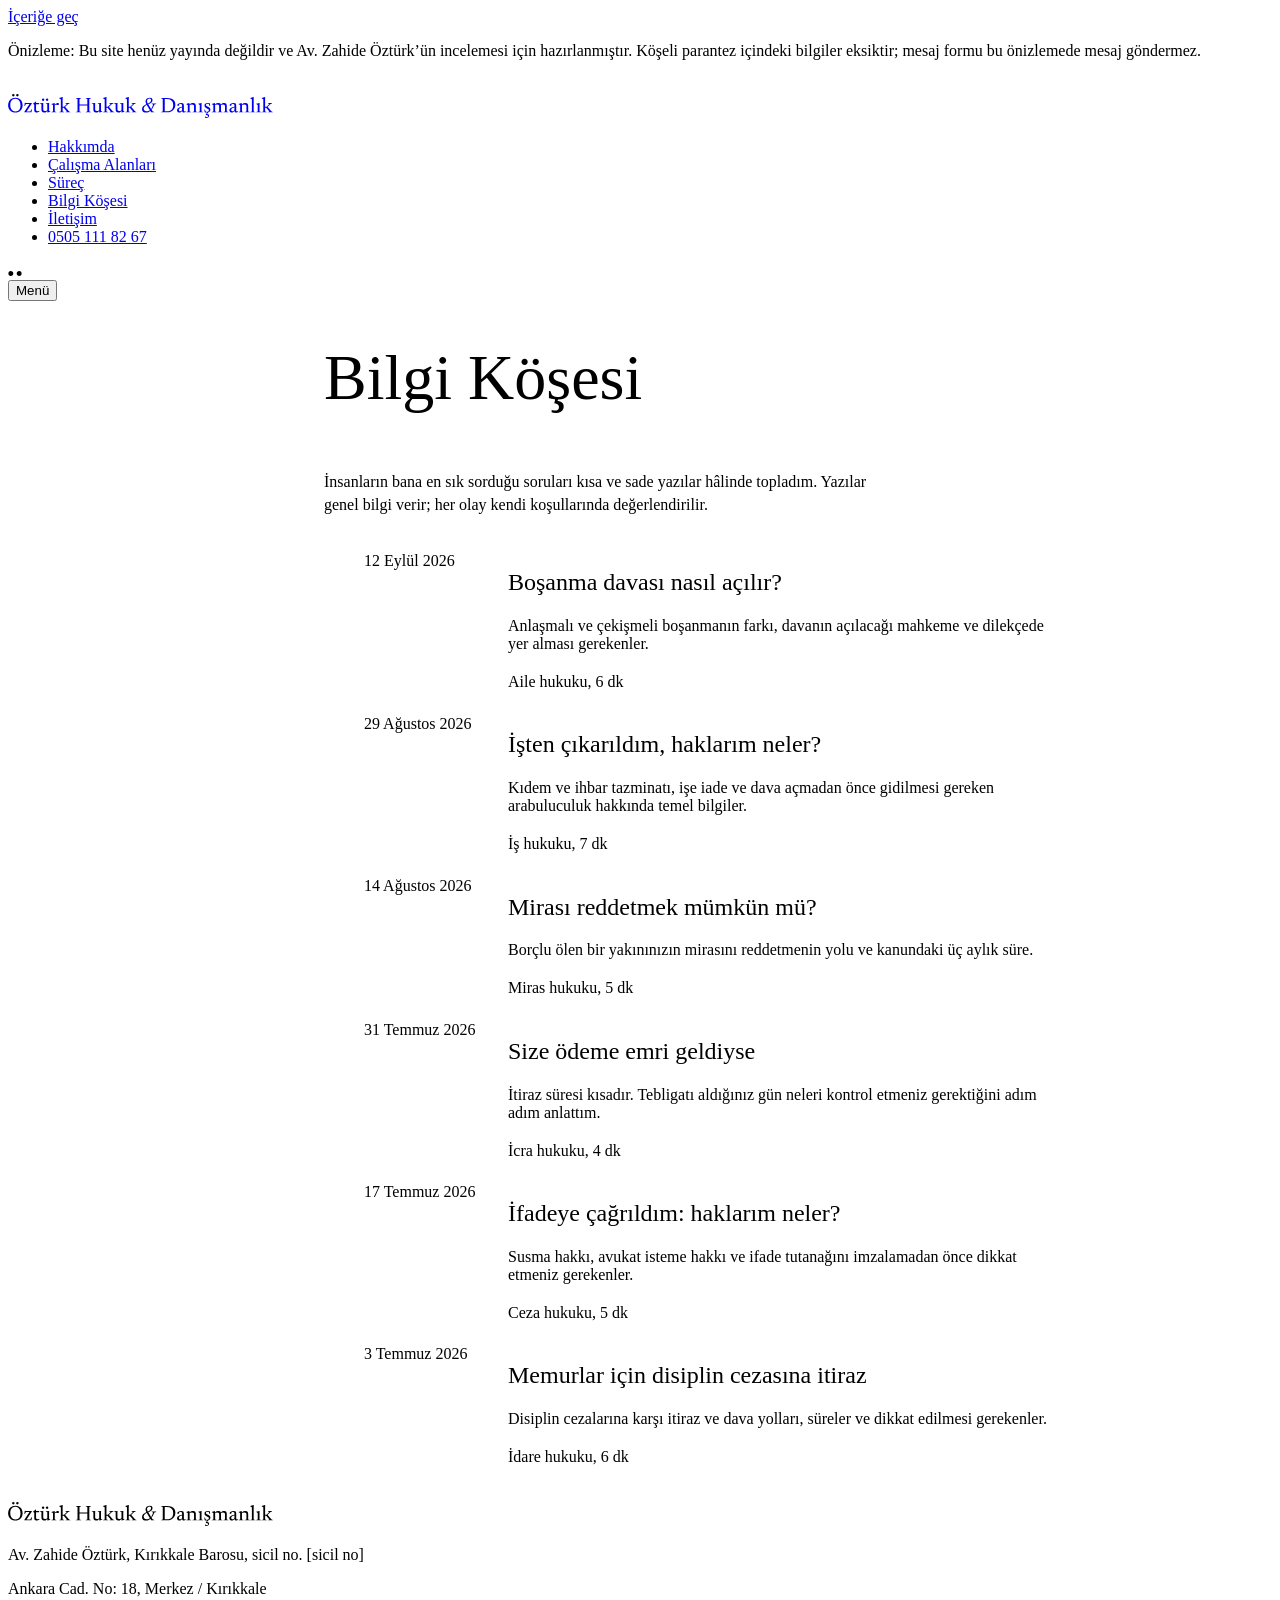
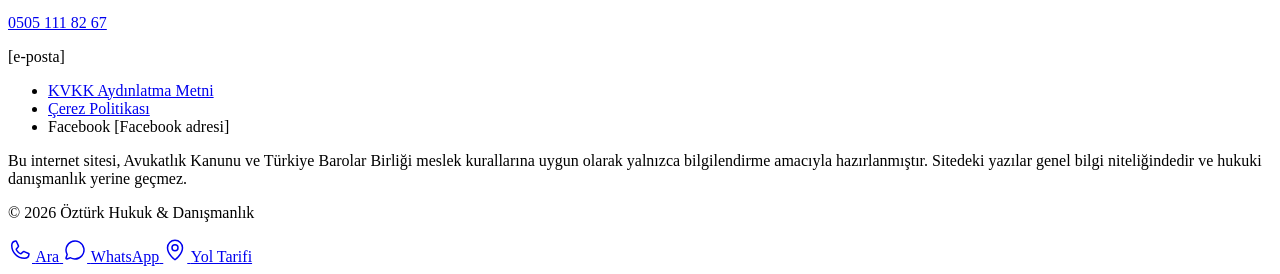
==== bilgi/index.html @ f4b9cb8f "Önizleme: Öztürk Hukuk & Danışmanlık sitesi (yalnızca derlenmiş dosyalar) Av. Zahide Öztürk'ün incel" ====
<!DOCTYPE html><html lang="tr" data-astro-cid-hkbrpulz> <head><meta charset="utf-8"><meta name="viewport" content="width=device-width, initial-scale=1, viewport-fit=cover"><meta name="color-scheme" content="light"><meta name="robots" content="noindex, nofollow"><title>Bilgi Köşesi | Öztürk Hukuk &amp; Danışmanlık, Kırıkkale</title><meta name="description" content="Öztürk Hukuk &amp; Danışmanlık’ın Bilgi Köşesi: Av. Zahide Öztürk’ün hukuki bilgilendirme yazıları."><link rel="preload" href="/ozturk-hukuk-onizleme/fonts/newsreader-latin-opsz-normal.woff2" as="font" type="font/woff2" crossorigin><link rel="preload" href="/ozturk-hukuk-onizleme/fonts/source-sans-3-latin-wght-normal.woff2" as="font" type="font/woff2" crossorigin><link rel="canonical" href="https://kemalgokten.github.io/ozturk-hukuk-onizleme/bilgi/"><link rel="icon" href="/ozturk-hukuk-onizleme/favicon.ico" sizes="32x32"><link rel="icon" href="/ozturk-hukuk-onizleme/favicon.svg" type="image/svg+xml"><link rel="apple-touch-icon" href="/ozturk-hukuk-onizleme/apple-touch-icon.png"><meta name="theme-color" content="#f7f5f0"><meta property="og:type" content="website"><meta property="og:locale" content="tr_TR"><meta property="og:site_name" content="Öztürk Hukuk &amp; Danışmanlık"><meta property="og:title" content="Bilgi Köşesi | Öztürk Hukuk &amp; Danışmanlık, Kırıkkale"><meta property="og:description" content="Öztürk Hukuk &amp; Danışmanlık’ın Bilgi Köşesi: Av. Zahide Öztürk’ün hukuki bilgilendirme yazıları."><meta property="og:url" content="https://kemalgokten.github.io/ozturk-hukuk-onizleme/bilgi/"><meta property="og:image" content="https://kemalgokten.github.io/ozturk-hukuk-onizleme/paylasim.png"><meta property="og:image:width" content="1200"><meta property="og:image:height" content="630"><meta property="og:image:alt" content="Av. Zahide Öztürk, Öztürk Hukuk &amp; Danışmanlık, Kırıkkale"><meta name="twitter:card" content="summary_large_image"><link rel="stylesheet" href="/ozturk-hukuk-onizleme/_astro/Base.C3gnxhbc.css"><style>.index[data-astro-cid-lxjewoq2]{list-style:none}li[data-astro-cid-lxjewoq2]{gap:var(--space-1);padding-block:var(--space-3);border-top:1px solid var(--rule);display:grid}time[data-astro-cid-lxjewoq2],.meta[data-astro-cid-lxjewoq2]{color:var(--muted);font-size:var(--step-small);line-height:1.6}.title[data-astro-cid-lxjewoq2]{font-size:clamp(1.375rem,1.3rem + .3vw,1.5rem);font-weight:450;line-height:1.2}.title[data-astro-cid-lxjewoq2] a[data-astro-cid-lxjewoq2]{color:var(--ink);text-decoration-color:#0000}.title[data-astro-cid-lxjewoq2] a[data-astro-cid-lxjewoq2]:hover{text-decoration-color:var(--sirma)}.excerpt[data-astro-cid-lxjewoq2],.meta[data-astro-cid-lxjewoq2]{margin-block-start:var(--space-1)}@media (width>=64rem){li[data-astro-cid-lxjewoq2]{gap:var(--gutter);grid-template-columns:9rem minmax(0,1fr)}li[data-astro-cid-lxjewoq2]:first-child{border-top:0}}
.page[data-astro-cid-s2p43mjt]{gap:var(--space-4);padding-block:var(--space-6) var(--section);display:grid}h1[data-astro-cid-s2p43mjt]{font-variation-settings:"opsz" 72;font-size:clamp(2.5rem,.9rem + 4vw,4rem);font-weight:350;line-height:1.05}.intro[data-astro-cid-s2p43mjt]{max-width:34em;font-family:var(--font-serif);font-size:var(--step-lead);line-height:1.45}.list[data-astro-cid-s2p43mjt]{max-width:48rem}@media (width>=64rem){.page[data-astro-cid-s2p43mjt]{column-gap:var(--gutter);grid-template-columns:repeat(12,minmax(0,1fr))}.page[data-astro-cid-s2p43mjt]>[data-astro-cid-s2p43mjt]{grid-column:4/11}}
</style></head> <body data-astro-cid-hkbrpulz> <a class="skip" href="#icerik" data-astro-cid-hkbrpulz>
İçeriğe geç
</a> <p class="preview-notice" data-preview-notice data-astro-cid-hkbrpulz>
Önizleme: Bu site henüz yayında değildir ve Av. Zahide Öztürk’ün incelemesi için
        hazırlanmıştır. Köşeli parantez içindeki bilgiler eksiktir; mesaj formu bu önizlemede mesaj
        göndermez.
</p> <svg class="symbols" width="0" height="0" aria-hidden="true" focusable="false" data-astro-cid-rmfds4bv> <symbol id="wordmark" viewBox="0 0 24711 2240" data-astro-cid-rmfds4bv> <path d="M677 348Q825 348 949 399Q1072 449 1163 541Q1253 633 1303 760Q1352 886 1352 1039Q1352 1193 1303 1320Q1253 1447 1162 1541Q1070 1634 947 1685Q824 1735 675 1735Q528 1735 404 1685Q280 1634 190 1542Q99 1450 50 1323Q0 1196 0 1043Q0 890 50 763Q99 636 191 543Q282 449 406 399Q530 348 677 348ZM685 1639Q828 1639 934 1571Q1039 1503 1096 1377Q1153 1251 1153 1076Q1153 873 1091 733Q1029 592 919 518Q809 443 667 443Q524 443 419 512Q314 580 257 706Q199 832 199 1007Q199 1209 262 1350Q324 1491 434 1565Q544 1639 685 1639ZM1506 1714L1506 1688L2022 890L2083 930L1591 935L1695 877L1557 1126L1512 1126L1555 827L1586 827L1659 850L2215 850L2215 876L1694 1677L1646 1635L2096 1629L2036 1682L2192 1434L2240 1434L2173 1714ZM2607 1469Q2607 1534 2648 1568Q2688 1601 2763 1601Q2799 1601 2841 1593Q2883 1585 2932 1571L2932 1619Q2870 1663 2824 1688Q2777 1712 2740 1722Q2702 1731 2667 1731Q2598 1731 2547 1707Q2496 1682 2467 1631Q2438 1580 2438 1505L2438 992L2325 913L2325 891Q2348 876 2371 859Q2394 841 2419 823Q2444 805 2469 786Q2494 767 2521 748Q2547 729 2572 710L2607 710L2607 880ZM2540 949L2540 850L2902 850L2885 949ZM3278 1428Q3278 1486 3295 1521Q3311 1556 3351 1571Q3390 1586 3458 1586Q3524 1586 3585 1563Q3646 1539 3674 1501L3710 1539Q3657 1596 3612 1634Q3566 1671 3525 1693Q3484 1715 3441 1725Q3398 1735 3349 1735Q3227 1735 3169 1658Q3110 1581 3110 1426L3110 952L2968 893L2968 853L3288 835L3278 949ZM3670 1731L3655 1545L3655 951L3516 893L3516 853L3835 835L3824 950L3824 1572Q3833 1582 3848 1592Q3863 1602 3882 1611Q3900 1620 3919 1627Q3937 1633 3953 1635L3953 1667L3691 1731ZM3266 644Q3215 644 3184 611Q3152 578 3152 532Q3152 486 3184 453Q3215 420 3266 420Q3316 420 3347 453Q3378 486 3378 532Q3378 578 3347 611Q3316 644 3266 644ZM3636 644Q3586 644 3555 611Q3524 578 3524 532Q3524 486 3555 453Q3586 420 3636 420Q3687 420 3719 453Q3750 486 3750 532Q3750 578 3719 611Q3687 644 3636 644ZM4646 836Q4698 836 4722 862Q4746 888 4746 930Q4746 978 4714 1008Q4682 1037 4631 1037Q4606 1037 4583 1028Q4561 1019 4536 1011Q4512 1003 4482 1003Q4459 1003 4432 1010Q4405 1017 4379 1029Q4353 1041 4333 1058L4311 1019Q4371 971 4420 937Q4470 903 4510 881Q4551 858 4585 847Q4619 836 4646 836ZM4355 1015L4355 1629L4509 1677L4509 1714L4040 1714L4040 1677L4187 1630L4187 1034Q4173 1019 4153 1008Q4133 996 4105 984Q4078 971 4043 959L4043 932L4322 829L4344 829ZM5279 1239L5311 1181L5692 1631L5813 1677L5813 1714L5376 1714L5376 1677L5488 1635L5183 1279L5050 1279L5050 1197L5219 1197L5487 931L5358 893L5358 850L5732 850L5732 893L5602 932ZM5088 1630L5235 1677L5235 1714L4773 1714L4773 1677L4920 1630L4920 500Q4907 483 4886 467Q4864 451 4834 435Q4804 418 4765 402L4765 379L5078 290L5099 290L5088 459ZM6662 1622L6819 1675L6819 1714L6319 1714L6319 1675L6476 1622L6476 461L6319 408L6319 369L6819 369L6819 408L6662 461ZM7579 1622L7736 1675L7736 1714L7235 1714L7235 1675L7392 1622L7392 461L7235 408L7235 369L7736 369L7736 408L7579 461ZM6551 1076L6551 980L7505 980L7505 1076ZM8123 1428Q8123 1486 8140 1521Q8156 1556 8196 1571Q8235 1586 8303 1586Q8369 1586 8430 1563Q8491 1539 8519 1501L8555 1539Q8502 1596 8457 1634Q8411 1671 8370 1693Q8329 1715 8286 1725Q8243 1735 8194 1735Q8072 1735 8014 1658Q7955 1581 7955 1426L7955 952L7813 893L7813 853L8133 835L8123 949ZM8515 1731L8500 1545L8500 951L8361 893L8361 853L8680 835L8669 950L8669 1572Q8678 1582 8693 1592Q8708 1602 8727 1611Q8745 1620 8764 1627Q8782 1633 8798 1635L8798 1667L8536 1731ZM9370 1239L9402 1181L9783 1631L9904 1677L9904 1714L9467 1714L9467 1677L9579 1635L9274 1279L9141 1279L9141 1197L9310 1197L9578 931L9449 893L9449 850L9823 850L9823 893L9693 932ZM9179 1630L9326 1677L9326 1714L8864 1714L8864 1677L9011 1630L9011 500Q8998 483 8976 467Q8955 451 8925 435Q8895 418 8856 402L8856 379L9169 290L9190 290L9179 459ZM10204 1428Q10204 1486 10220 1521Q10237 1556 10276 1571Q10316 1586 10384 1586Q10450 1586 10511 1563Q10572 1539 10600 1501L10636 1539Q10583 1596 10537 1634Q10492 1671 10451 1693Q10410 1715 10367 1725Q10324 1735 10275 1735Q10153 1735 10094 1658Q10036 1581 10036 1426L10036 952L9894 893L9894 853L10214 835L10204 949ZM10596 1731L10581 1545L10581 951L10442 893L10442 853L10761 835L10750 950L10750 1572Q10759 1582 10774 1592Q10789 1602 10807 1611Q10826 1620 10844 1627Q10863 1633 10879 1635L10879 1667L10617 1731ZM11450 1239L11482 1181L11863 1631L11984 1677L11984 1714L11547 1714L11547 1677L11659 1635L11354 1279L11221 1279L11221 1197L11390 1197L11658 931L11529 893L11529 850L11903 850L11903 893L11773 932ZM11259 1630L11406 1677L11406 1714L10944 1714L10944 1677L11091 1630L11091 500Q11078 483 11057 467Q11035 451 11005 435Q10975 418 10936 402L10936 379L11249 290L11270 290L11259 459ZM13356 1491L13306 1537Q13232 1610 13157 1653Q13082 1695 13009 1715Q12935 1734 12863 1734Q12743 1734 12662 1693Q12581 1651 12540 1577Q12499 1503 12499 1408Q12499 1338 12521 1274Q12542 1209 12594 1151Q12646 1092 12736 1041Q12825 989 12960 943L13040 909Q13148 860 13215 804Q13281 748 13311 686Q13341 624 13341 557Q13341 498 13306 461Q13270 424 13202 424Q13122 424 13071 457Q13020 489 12995 541Q12969 593 12969 653Q12969 707 12986 764Q13003 820 13035 876L13479 1619L13648 1677L13639 1714L13350 1714L12914 974Q12885 922 12865 873Q12845 823 12836 777Q12827 731 12827 688Q12827 589 12876 512Q12925 435 13012 392Q13099 348 13210 348Q13300 348 13360 377Q13420 405 13450 455Q13480 504 13480 568Q13480 649 13439 716Q13398 783 13307 845Q13216 906 13064 970L12986 998Q12853 1048 12782 1111Q12711 1173 12684 1243Q12657 1312 12657 1383Q12657 1485 12726 1550Q12794 1614 12925 1614Q13008 1614 13096 1587Q13183 1559 13266 1479L13314 1435Q13355 1388 13394 1323Q13433 1258 13469 1174Q13505 1089 13536 982L13397 935L13409 898L13825 898L13814 935L13653 982Q13586 1152 13511 1278Q13436 1403 13356 1491ZM15410 1024Q15410 740 15242 603Q15073 465 14777 465L14510 465L14506 369L14826 369Q15088 369 15262 439Q15436 508 15523 649Q15609 790 15609 1002Q15609 1228 15507 1387Q15405 1546 15228 1630Q15051 1714 14829 1714L14506 1714L14510 1618L14799 1618Q14983 1618 15120 1557Q15257 1496 15334 1365Q15410 1234 15410 1024ZM14275 1714L14275 1675L14432 1622L14432 461L14275 408L14275 369L14618 369L14618 1714ZM16292 1164L16306 1236Q16192 1263 16121 1290Q16049 1317 16009 1346Q15968 1374 15953 1406Q15937 1438 15937 1477Q15937 1545 15976 1581Q16015 1616 16072 1616Q16117 1616 16154 1593Q16191 1570 16214 1533Q16236 1495 16236 1451L16236 1082Q16236 1010 16199 968Q16162 926 16079 926Q16048 926 16010 935Q15971 944 15936 961L15984 912Q15981 946 15975 976Q15969 1005 15962 1028Q15954 1050 15943 1062Q15927 1079 15902 1088Q15877 1096 15851 1096Q15818 1096 15799 1082Q15780 1067 15780 1043Q15780 1010 15812 974Q15844 937 15898 906Q15951 875 16017 856Q16082 837 16149 837Q16241 837 16298 866Q16355 894 16380 948Q16404 1001 16404 1077L16404 1537Q16404 1567 16413 1587Q16422 1607 16439 1617Q16456 1627 16481 1627Q16504 1627 16531 1619Q16557 1610 16582 1594L16582 1641Q16538 1689 16490 1711Q16441 1733 16398 1733Q16347 1733 16312 1711Q16276 1689 16258 1647Q16239 1604 16239 1548L16246 1539Q16232 1598 16196 1642Q16159 1685 16110 1710Q16060 1735 16002 1735Q15900 1735 15834 1679Q15767 1622 15767 1514Q15767 1457 15790 1411Q15812 1365 15870 1324Q15927 1283 16030 1245Q16132 1206 16292 1164ZM16939 1015L16939 1631L17087 1677L17087 1714L16624 1714L16624 1677L16771 1630L16771 1034Q16754 1015 16722 998Q16691 981 16626 959L16626 932L16886 829L16908 829ZM17206 1677L17353 1631L17353 1148Q17353 1094 17331 1057Q17309 1019 17266 999Q17223 978 17159 978Q17083 978 17018 1005Q16954 1032 16926 1070L16888 1037Q16944 978 16993 938Q17042 898 17087 874Q17133 850 17180 840Q17227 829 17278 829Q17402 829 17461 908Q17521 986 17521 1154L17521 1630L17670 1677L17670 1714L17206 1714ZM18060 829L18053 1000L18053 1630L18203 1677L18203 1714L17738 1714L17738 1677L17885 1630L17885 1022Q17873 1009 17850 995Q17827 980 17799 965Q17771 950 17740 941L17740 910L18039 829ZM18624 829Q18684 829 18732 841Q18780 852 18839 881L18854 1119L18808 1119L18705 875L18776 960Q18738 930 18703 915Q18668 900 18626 900Q18551 900 18508 933Q18465 965 18465 1024Q18465 1069 18490 1100Q18515 1130 18559 1153Q18604 1176 18661 1201Q18705 1219 18744 1242Q18783 1264 18813 1296Q18843 1327 18861 1370Q18879 1412 18879 1470Q18879 1555 18836 1615Q18793 1674 18720 1705Q18648 1735 18556 1735Q18495 1735 18445 1726Q18396 1716 18348 1696L18306 1450L18354 1450L18492 1704L18371 1626Q18408 1644 18434 1653Q18461 1662 18483 1665Q18506 1668 18530 1668Q18622 1668 18678 1631Q18734 1593 18734 1518Q18734 1479 18716 1452Q18698 1424 18666 1404Q18635 1383 18596 1366Q18557 1348 18516 1330Q18461 1304 18419 1271Q18377 1237 18353 1190Q18330 1142 18330 1073Q18330 995 18369 941Q18408 887 18474 858Q18541 829 18624 829ZM18505 2240Q18432 2240 18399 2214Q18367 2188 18367 2156Q18367 2133 18382 2119Q18397 2104 18421 2104Q18449 2104 18466 2121Q18484 2137 18504 2153Q18524 2169 18558 2169Q18604 2169 18632 2143Q18661 2117 18661 2074Q18661 2039 18640 2015Q18619 1990 18568 1973Q18518 1955 18430 1943L18430 1927L18630 1666L18708 1666L18514 1932L18515 1835Q18609 1852 18662 1880Q18716 1907 18738 1943Q18760 1978 18760 2021Q18760 2084 18724 2134Q18688 2184 18630 2212Q18572 2240 18505 2240ZM19323 1015L19323 1631L19460 1677L19460 1714L19008 1714L19008 1677L19155 1630L19155 1034Q19138 1015 19106 998Q19075 981 19010 959L19010 932L19270 829L19292 829ZM19866 1079L19866 1631L20002 1677L20002 1714L19560 1714L19560 1677L19697 1631L19697 1133Q19697 1081 19675 1046Q19654 1011 19614 994Q19574 977 19520 977Q19454 977 19393 1001Q19333 1025 19307 1063L19271 1025Q19324 969 19369 932Q19415 894 19457 872Q19500 849 19544 839Q19589 829 19637 829Q19720 829 19770 864Q19820 899 19843 956Q19866 1013 19866 1079ZM20408 1129L20408 1630L20558 1677L20558 1714L20103 1714L20103 1677L20240 1631L20240 1133Q20240 1080 20218 1046Q20197 1011 20156 994Q20116 977 20063 977Q19997 977 19936 1001Q19875 1025 19850 1063L19814 1025Q19866 969 19912 932Q19958 894 20000 872Q20043 849 20087 839Q20131 829 20179 829Q20301 829 20354 907Q20408 984 20408 1129ZM21179 1164L21193 1236Q21079 1263 21007 1290Q20936 1317 20895 1346Q20855 1374 20839 1406Q20824 1438 20824 1477Q20824 1545 20863 1581Q20902 1616 20959 1616Q21004 1616 21041 1593Q21078 1570 21100 1533Q21123 1495 21123 1451L21123 1082Q21123 1010 21086 968Q21049 926 20966 926Q20935 926 20896 935Q20858 944 20823 961L20871 912Q20868 946 20862 976Q20856 1005 20848 1028Q20841 1050 20830 1062Q20814 1079 20789 1088Q20764 1096 20738 1096Q20705 1096 20686 1082Q20667 1067 20667 1043Q20667 1010 20699 974Q20731 937 20784 906Q20838 875 20903 856Q20969 837 21036 837Q21128 837 21185 866Q21242 894 21266 948Q21291 1001 21291 1077L21291 1537Q21291 1567 21300 1587Q21309 1607 21326 1617Q21343 1627 21368 1627Q21391 1627 21417 1619Q21444 1610 21469 1594L21469 1641Q21425 1689 21376 1711Q21328 1733 21285 1733Q21234 1733 21198 1711Q21163 1689 21144 1647Q21126 1604 21126 1548L21133 1539Q21119 1598 21082 1642Q21046 1685 20996 1710Q20947 1735 20889 1735Q20787 1735 20720 1679Q20654 1622 20654 1514Q20654 1457 20676 1411Q20699 1365 20756 1324Q20814 1283 20916 1245Q21019 1206 21179 1164ZM21825 1015L21825 1631L21973 1677L21973 1714L21510 1714L21510 1677L21657 1630L21657 1034Q21640 1015 21609 998Q21577 981 21512 959L21512 932L21772 829L21794 829ZM22092 1677L22239 1631L22239 1148Q22239 1094 22217 1057Q22195 1019 22152 999Q22109 978 22045 978Q21969 978 21905 1005Q21840 1032 21812 1070L21774 1037Q21830 978 21879 938Q21928 898 21974 874Q22019 850 22066 840Q22113 829 22164 829Q22288 829 22348 908Q22407 986 22407 1154L22407 1630L22556 1677L22556 1714L22092 1714ZM22919 1630L23068 1677L23068 1714L22603 1714L22603 1677L22751 1630L22751 500Q22737 483 22716 467Q22695 451 22665 435Q22635 418 22596 402L22596 379L22908 290L22929 290L22919 459ZM23471 829L23464 1000L23464 1630L23614 1677L23614 1714L23149 1714L23149 1677L23296 1630L23296 1022Q23284 1009 23261 995Q23238 980 23210 965Q23182 950 23151 941L23151 910L23450 829ZM24177 1239L24209 1181L24590 1631L24711 1677L24711 1714L24274 1714L24274 1677L24386 1635L24081 1279L23948 1279L23948 1197L24117 1197L24385 931L24256 893L24256 850L24630 850L24630 893L24500 932ZM23986 1630L24133 1677L24133 1714L23671 1714L23671 1677L23818 1630L23818 500Q23805 483 23783 467Q23762 451 23732 435Q23702 418 23663 402L23663 379L23976 290L23997 290L23986 459Z" fill="currentColor" data-astro-cid-rmfds4bv></path> <path d="M488 223Q437 223 406 191Q374 158 374 112Q374 66 406 33Q437 0 488 0Q538 0 569 33Q600 66 600 112Q600 158 569 191Q538 223 488 223ZM864 223Q814 223 783 191Q752 158 752 112Q752 66 783 33Q814 0 864 0Q915 0 947 33Q978 66 978 112Q978 158 947 191Q915 223 864 223Z" style="fill: var(--wordmark-dots, var(--sirma))" data-astro-cid-rmfds4bv></path> </symbol> <symbol id="wordmark-dots" viewBox="374 0 604 223" data-astro-cid-rmfds4bv> <path d="M488 223Q437 223 406 191Q374 158 374 112Q374 66 406 33Q437 0 488 0Q538 0 569 33Q600 66 600 112Q600 158 569 191Q538 223 488 223ZM864 223Q814 223 783 191Q752 158 752 112Q752 66 783 33Q814 0 864 0Q915 0 947 33Q978 66 978 112Q978 158 947 191Q915 223 864 223Z" fill="currentColor" data-astro-cid-rmfds4bv></path> </symbol> </svg> <header class="site-header" data-site-header data-stuck data-astro-cid-fzpbxy5g> <div class="wrap bar" data-astro-cid-fzpbxy5g> <a class="home" href="/ozturk-hukuk-onizleme/" data-astro-cid-fzpbxy5g> <svg class="wordmark" viewBox="0 0 24711 2240" width="265" height="24" role="img" aria-label="Öztürk Hukuk &amp; Danışmanlık" style="--wordmark-ratio: 11.0317; --wordmark-height: 1.12em" data-astro-cid-qisgtjgl> <use href="#wordmark" data-astro-cid-qisgtjgl></use> </svg> </a> <nav class="sections" aria-label="Ana menü" data-section-nav data-astro-cid-fzpbxy5g> <ul data-astro-cid-fzpbxy5g> <li data-astro-cid-fzpbxy5g> <a href="/ozturk-hukuk-onizleme/#hakkimda" data-section="hakkimda" data-astro-cid-fzpbxy5g> Hakkımda </a> </li><li data-astro-cid-fzpbxy5g> <a href="/ozturk-hukuk-onizleme/#calisma-alanlari" data-section="calisma-alanlari" data-astro-cid-fzpbxy5g> Çalışma Alanları </a> </li><li data-astro-cid-fzpbxy5g> <a href="/ozturk-hukuk-onizleme/#surec" data-section="surec" data-astro-cid-fzpbxy5g> Süreç </a> </li><li data-astro-cid-fzpbxy5g> <a href="/ozturk-hukuk-onizleme/#bilgi-kosesi" data-section="bilgi-kosesi" data-astro-cid-fzpbxy5g> Bilgi Köşesi </a> </li><li data-astro-cid-fzpbxy5g> <a href="/ozturk-hukuk-onizleme/#iletisim" data-section="iletisim" data-astro-cid-fzpbxy5g> İletişim </a> </li> <li data-astro-cid-fzpbxy5g> <a class="phone tabular" href="tel:+905051118267" data-astro-cid-fzpbxy5g> 0505 111 82 67 </a> </li> </ul> <svg class="nav-dots" viewBox="0 0 604 223" width="14" height="5" aria-hidden="true" focusable="false" data-astro-cid-fzpbxy5g> <use href="#wordmark-dots" data-astro-cid-fzpbxy5g></use> </svg> </nav> <button class="menu-button" type="button" aria-haspopup="dialog" aria-controls="menu" aria-expanded="false" data-menu-open data-astro-cid-fzpbxy5g>
Menü
</button> </div> </header> <dialog id="menu" class="menu" aria-label="Menü" data-menu data-astro-cid-xlat7obg> <div class="inner" data-astro-cid-xlat7obg> <div class="top" data-astro-cid-xlat7obg> <a class="home" href="/ozturk-hukuk-onizleme/" data-astro-cid-xlat7obg> <svg class="wordmark" viewBox="0 0 24711 2240" width="265" height="24" role="img" aria-label="Öztürk Hukuk &amp; Danışmanlık" style="--wordmark-ratio: 11.0317; --wordmark-height: 1.12em" data-astro-cid-qisgtjgl> <use href="#wordmark" data-astro-cid-qisgtjgl></use> </svg> </a> <button type="button" class="close" data-menu-close data-astro-cid-xlat7obg>
Kapat
</button> </div> <nav aria-label="Bölümler" data-astro-cid-xlat7obg> <ul data-astro-cid-xlat7obg> <li data-astro-cid-xlat7obg> <a href="/ozturk-hukuk-onizleme/#hakkimda" data-menu-link="hakkimda" data-astro-cid-xlat7obg> Hakkımda </a> </li><li data-astro-cid-xlat7obg> <a href="/ozturk-hukuk-onizleme/#calisma-alanlari" data-menu-link="calisma-alanlari" data-astro-cid-xlat7obg> Çalışma Alanları </a> </li><li data-astro-cid-xlat7obg> <a href="/ozturk-hukuk-onizleme/#surec" data-menu-link="surec" data-astro-cid-xlat7obg> Süreç </a> </li><li data-astro-cid-xlat7obg> <a href="/ozturk-hukuk-onizleme/#bilgi-kosesi" data-menu-link="bilgi-kosesi" data-astro-cid-xlat7obg> Bilgi Köşesi </a> </li><li data-astro-cid-xlat7obg> <a href="/ozturk-hukuk-onizleme/#iletisim" data-menu-link="iletisim" data-astro-cid-xlat7obg> İletişim </a> </li> </ul> </nav> <div class="foot" data-astro-cid-xlat7obg> <p data-astro-cid-xlat7obg> Ankara Cad. No: 18, Merkez / Kırıkkale </p> <p data-astro-cid-xlat7obg> <a class="tabular" href="tel:+905051118267" data-astro-cid-xlat7obg> 0505 111 82 67 </a> </p> </div> </div> </dialog><script type="module">var e=document.querySelector(`[data-menu]`),t=document.querySelector(`[data-menu-open]`),n=null;t.addEventListener(`click`,()=>{e.showModal(),t.setAttribute(`aria-expanded`,`true`)}),e.querySelector(`[data-menu-close]`).addEventListener(`click`,()=>e.close()),e.addEventListener(`close`,()=>{t.setAttribute(`aria-expanded`,`false`),n?(n.focus({preventScroll:!0}),n=null):t.focus()});for(let t of e.querySelectorAll(`a[href^="#"]`))t.addEventListener(`click`,r=>{let i=document.getElementById(t.dataset.menuLink),a=i?.querySelector(`h2`);i&&a&&(r.preventDefault(),a.tabIndex=-1,n=a,e.close(),history.pushState(null,``,t.hash),i.scrollIntoView({block:`start`}))});e.addEventListener(`keydown`,t=>{if(t.key!==`Tab`)return;let n=[...e.querySelectorAll(`a[href], button`)],r=n[0],i=n.at(-1);t.shiftKey&&document.activeElement===r?(t.preventDefault(),i.focus()):!t.shiftKey&&document.activeElement===i&&(t.preventDefault(),r.focus())});</script><script type="module">var e=document.querySelector(`[data-site-header]`),t=e.querySelector(`[data-section-nav]`),n=t.querySelector(`.nav-dots`),r=document.querySelector(`[data-letterhead]`);r&&new IntersectionObserver(([t])=>e.toggleAttribute(`data-stuck`,!t.isIntersecting),{rootMargin:`-64px 0px 0px 0px`}).observe(r);var i=new Map([...t.querySelectorAll(`a[data-section]`)].map(e=>[e.dataset.section,e])),a=new Set,o=()=>{let e=[...i.keys()].find(e=>a.has(e));for(let[t,n]of i)t===e?n.setAttribute(`aria-current`,`true`):n.removeAttribute(`aria-current`);if(n.toggleAttribute(`data-visible`,!!e),!e)return;let r=i.get(e).getBoundingClientRect(),o=t.getBoundingClientRect(),s=r.left-o.left+r.width/2-n.getBoundingClientRect().width/2;n.style.setProperty(`--x`,`${s}px`)},s=new IntersectionObserver(e=>{for(let t of e)t.isIntersecting?a.add(t.target.id):a.delete(t.target.id);o()},{rootMargin:`-45% 0px -50% 0px`});for(let e of i.keys()){let t=document.getElementById(e);t&&s.observe(t)}window.addEventListener(`resize`,o),document.fonts.ready.then(o);</script> <main id="icerik" tabindex="-1" data-astro-cid-hkbrpulz>  <div class="wrap page" data-astro-cid-s2p43mjt> <h1 data-astro-cid-s2p43mjt>Bilgi Köşesi</h1> <p class="intro" data-astro-cid-s2p43mjt>İnsanların bana en sık sorduğu soruları kısa ve sade yazılar hâlinde topladım. Yazılar genel bilgi verir; her olay kendi koşullarında değerlendirilir.</p> <div class="list" data-astro-cid-s2p43mjt> <ul class="index" data-astro-cid-lxjewoq2> <li data-astro-cid-lxjewoq2> <time datetime="2026-09-12" data-astro-cid-lxjewoq2>12 Eylül 2026</time> <div data-astro-cid-lxjewoq2> <h2 class="title" data-astro-cid-lxjewoq2="true"> <a href="/ozturk-hukuk-onizleme/bilgi/bosanma-davasi-nasil-acilir/" data-astro-cid-lxjewoq2>Boşanma davası nasıl açılır?</a> </h2> <p class="excerpt" data-astro-cid-lxjewoq2>Anlaşmalı ve çekişmeli boşanmanın farkı, davanın açılacağı mahkeme ve dilekçede yer alması gerekenler.</p> <p class="meta" data-astro-cid-lxjewoq2>Aile hukuku, 6 dk</p> </div> </li><li data-astro-cid-lxjewoq2> <time datetime="2026-08-29" data-astro-cid-lxjewoq2>29 Ağustos 2026</time> <div data-astro-cid-lxjewoq2> <h2 class="title" data-astro-cid-lxjewoq2="true"> <a href="/ozturk-hukuk-onizleme/bilgi/isten-cikarildim-haklarim-neler/" data-astro-cid-lxjewoq2>İşten çıkarıldım, haklarım neler?</a> </h2> <p class="excerpt" data-astro-cid-lxjewoq2>Kıdem ve ihbar tazminatı, işe iade ve dava açmadan önce gidilmesi gereken arabuluculuk hakkında temel bilgiler.</p> <p class="meta" data-astro-cid-lxjewoq2>İş hukuku, 7 dk</p> </div> </li><li data-astro-cid-lxjewoq2> <time datetime="2026-08-14" data-astro-cid-lxjewoq2>14 Ağustos 2026</time> <div data-astro-cid-lxjewoq2> <h2 class="title" data-astro-cid-lxjewoq2="true"> <a href="/ozturk-hukuk-onizleme/bilgi/mirasi-reddetmek-mumkun-mu/" data-astro-cid-lxjewoq2>Mirası reddetmek mümkün mü?</a> </h2> <p class="excerpt" data-astro-cid-lxjewoq2>Borçlu ölen bir yakınınızın mirasını reddetmenin yolu ve kanundaki üç aylık süre.</p> <p class="meta" data-astro-cid-lxjewoq2>Miras hukuku, 5 dk</p> </div> </li><li data-astro-cid-lxjewoq2> <time datetime="2026-07-31" data-astro-cid-lxjewoq2>31 Temmuz 2026</time> <div data-astro-cid-lxjewoq2> <h2 class="title" data-astro-cid-lxjewoq2="true"> <a href="/ozturk-hukuk-onizleme/bilgi/size-odeme-emri-geldiyse/" data-astro-cid-lxjewoq2>Size ödeme emri geldiyse</a> </h2> <p class="excerpt" data-astro-cid-lxjewoq2>İtiraz süresi kısadır. Tebligatı aldığınız gün neleri kontrol etmeniz gerektiğini adım adım anlattım.</p> <p class="meta" data-astro-cid-lxjewoq2>İcra hukuku, 4 dk</p> </div> </li><li data-astro-cid-lxjewoq2> <time datetime="2026-07-17" data-astro-cid-lxjewoq2>17 Temmuz 2026</time> <div data-astro-cid-lxjewoq2> <h2 class="title" data-astro-cid-lxjewoq2="true"> <a href="/ozturk-hukuk-onizleme/bilgi/ifadeye-cagrildim-haklarim-neler/" data-astro-cid-lxjewoq2>İfadeye çağrıldım: haklarım neler?</a> </h2> <p class="excerpt" data-astro-cid-lxjewoq2>Susma hakkı, avukat isteme hakkı ve ifade tutanağını imzalamadan önce dikkat etmeniz gerekenler.</p> <p class="meta" data-astro-cid-lxjewoq2>Ceza hukuku, 5 dk</p> </div> </li><li data-astro-cid-lxjewoq2> <time datetime="2026-07-03" data-astro-cid-lxjewoq2>3 Temmuz 2026</time> <div data-astro-cid-lxjewoq2> <h2 class="title" data-astro-cid-lxjewoq2="true"> <a href="/ozturk-hukuk-onizleme/bilgi/memurlar-icin-disiplin-cezasina-itiraz/" data-astro-cid-lxjewoq2>Memurlar için disiplin cezasına itiraz</a> </h2> <p class="excerpt" data-astro-cid-lxjewoq2>Disiplin cezalarına karşı itiraz ve dava yolları, süreler ve dikkat edilmesi gerekenler.</p> <p class="meta" data-astro-cid-lxjewoq2>İdare hukuku, 6 dk</p> </div> </li> </ul> </div> </div>  </main> <footer class="site-footer on-ink" data-astro-cid-nns7i3if> <div class="wrap" data-astro-cid-nns7i3if> <svg class="wordmark footer-wordmark" viewBox="0 0 24711 2240" width="265" height="24" role="img" aria-label="Öztürk Hukuk &amp; Danışmanlık" style="--wordmark-ratio: 11.0317; --wordmark-height: 1.12em" data-astro-cid-qisgtjgl> <use href="#wordmark" data-astro-cid-qisgtjgl></use> </svg> <div class="facts" data-astro-cid-nns7i3if> <p data-astro-cid-nns7i3if> Av. Zahide Öztürk, Kırıkkale Barosu, sicil no. <span class="pending">[sicil no]</span> </p> <p data-astro-cid-nns7i3if> Ankara Cad. No: 18, Merkez / Kırıkkale </p> <p data-astro-cid-nns7i3if> <a class="tabular" href="tel:+905051118267" data-astro-cid-nns7i3if> 0505 111 82 67 </a> </p> <p data-astro-cid-nns7i3if> <span class="pending">[e-posta]</span> </p> </div> <nav class="links-nav" aria-label="Yasal bilgiler" data-astro-cid-nns7i3if> <ul class="links" data-astro-cid-nns7i3if> <li data-astro-cid-nns7i3if> <a href="/ozturk-hukuk-onizleme/kvkk-aydinlatma-metni/" data-astro-cid-nns7i3if>KVKK Aydınlatma Metni</a> </li> <li data-astro-cid-nns7i3if> <a href="/ozturk-hukuk-onizleme/cerez-politikasi/" data-astro-cid-nns7i3if>Çerez Politikası</a> </li> <li data-astro-cid-nns7i3if> <span data-astro-cid-nns7i3if>
Facebook <span class="pending">[Facebook adresi]</span> </span> </li> </ul> </nav> <p class="note" data-astro-cid-nns7i3if>Bu internet sitesi, Avukatlık Kanunu ve Türkiye Barolar Birliği meslek kurallarına uygun olarak yalnızca bilgilendirme amacıyla hazırlanmıştır. Sitedeki yazılar genel bilgi niteliğindedir ve hukuki danışmanlık yerine geçmez.</p> <p class="copyright" data-astro-cid-nns7i3if>© 2026 Öztürk Hukuk &amp; Danışmanlık</p> </div> </footer> <nav class="sticky-bar on-ink" aria-label="Hızlı iletişim" data-sticky-bar data-astro-cid-lkmocea4> <a href="tel:+905051118267" aria-label="Ara: 0505 111 82 67" data-astro-cid-lkmocea4> <svg class="icon " width="24" height="24" aria-hidden="true" focusable="false" xmlns="http://www.w3.org/2000/svg" viewBox="0 0 256 256" fill="currentColor"><path d="M222.37,158.46l-47.11-21.11-.13-.06a16,16,0,0,0-15.17,1.4,8.12,8.12,0,0,0-.75.56L134.87,160c-15.42-7.49-31.34-23.29-38.83-38.51l20.78-24.71c.2-.25.39-.5.57-.77a16,16,0,0,0,1.32-15.06l0-.12L97.54,33.64a16,16,0,0,0-16.62-9.52A56.26,56.26,0,0,0,32,80c0,79.4,64.6,144,144,144a56.26,56.26,0,0,0,55.88-48.92A16,16,0,0,0,222.37,158.46ZM176,208A128.14,128.14,0,0,1,48,80,40.2,40.2,0,0,1,82.87,40a.61.61,0,0,0,0,.12l21,47L83.2,111.86a6.13,6.13,0,0,0-.57.77,16,16,0,0,0-1,15.7c9.06,18.53,27.73,37.06,46.46,46.11a16,16,0,0,0,15.75-1.14,8.44,8.44,0,0,0,.74-.56L168.89,152l47,21.05h0s.08,0,.11,0A40.21,40.21,0,0,1,176,208Z"/></svg> <span data-astro-cid-lkmocea4>Ara</span> </a> <a href="https://wa.me/905051118267?text=Merhaba%2C%20bilgi%20almak%20istiyorum." aria-label="WhatsApp’tan yaz" data-astro-cid-lkmocea4> <svg class="icon " width="24" height="24" aria-hidden="true" focusable="false" xmlns="http://www.w3.org/2000/svg" viewBox="0 0 256 256" fill="currentColor"><path d="M128,24A104,104,0,0,0,36.18,176.88L24.83,210.93a16,16,0,0,0,20.24,20.24l34.05-11.35A104,104,0,1,0,128,24Zm0,192a87.87,87.87,0,0,1-44.06-11.81,8,8,0,0,0-6.54-.67L40,216,52.47,178.6a8,8,0,0,0-.66-6.54A88,88,0,1,1,128,216Z"/></svg> <span data-astro-cid-lkmocea4>WhatsApp</span> </a> <a href="https://www.google.com/maps/dir/?api=1&amp;destination=Ankara+Cad.+No%3A18%2C+Merkez%2C+K%C4%B1r%C4%B1kkale" aria-label="Yol tarifi al" data-astro-cid-lkmocea4> <svg class="icon " width="24" height="24" aria-hidden="true" focusable="false" xmlns="http://www.w3.org/2000/svg" viewBox="0 0 256 256" fill="currentColor"><path d="M128,64a40,40,0,1,0,40,40A40,40,0,0,0,128,64Zm0,64a24,24,0,1,1,24-24A24,24,0,0,1,128,128Zm0-112a88.1,88.1,0,0,0-88,88c0,31.4,14.51,64.68,42,96.25a254.19,254.19,0,0,0,41.45,38.3,8,8,0,0,0,9.18,0A254.19,254.19,0,0,0,174,200.25c27.45-31.57,42-64.85,42-96.25A88.1,88.1,0,0,0,128,16Zm0,206c-16.53-13-72-60.75-72-118a72,72,0,0,1,144,0C200,161.23,144.53,209,128,222Z"/></svg> <span data-astro-cid-lkmocea4>Yol Tarifi</span> </a> </nav><script type="module">var e=document.querySelector(`[data-sticky-bar]`),t=new Set,n=()=>e.toggleAttribute(`data-hidden`,t.size>0),r=new IntersectionObserver(e=>{for(let n of e){let e=n.target.id||n.target.tagName;n.isIntersecting?t.add(e):t.delete(e)}n()});for(let e of[document.getElementById(`iletisim`),document.querySelector(`footer`)])e&&r.observe(e);var i=e=>e instanceof HTMLElement&&e.matches(`input, textarea, select`);document.addEventListener(`focusin`,e=>{i(e.target)&&(t.add(`typing`),n())}),document.addEventListener(`focusout`,e=>{i(e.target)&&(t.delete(`typing`),n())});</script> </body> </html>
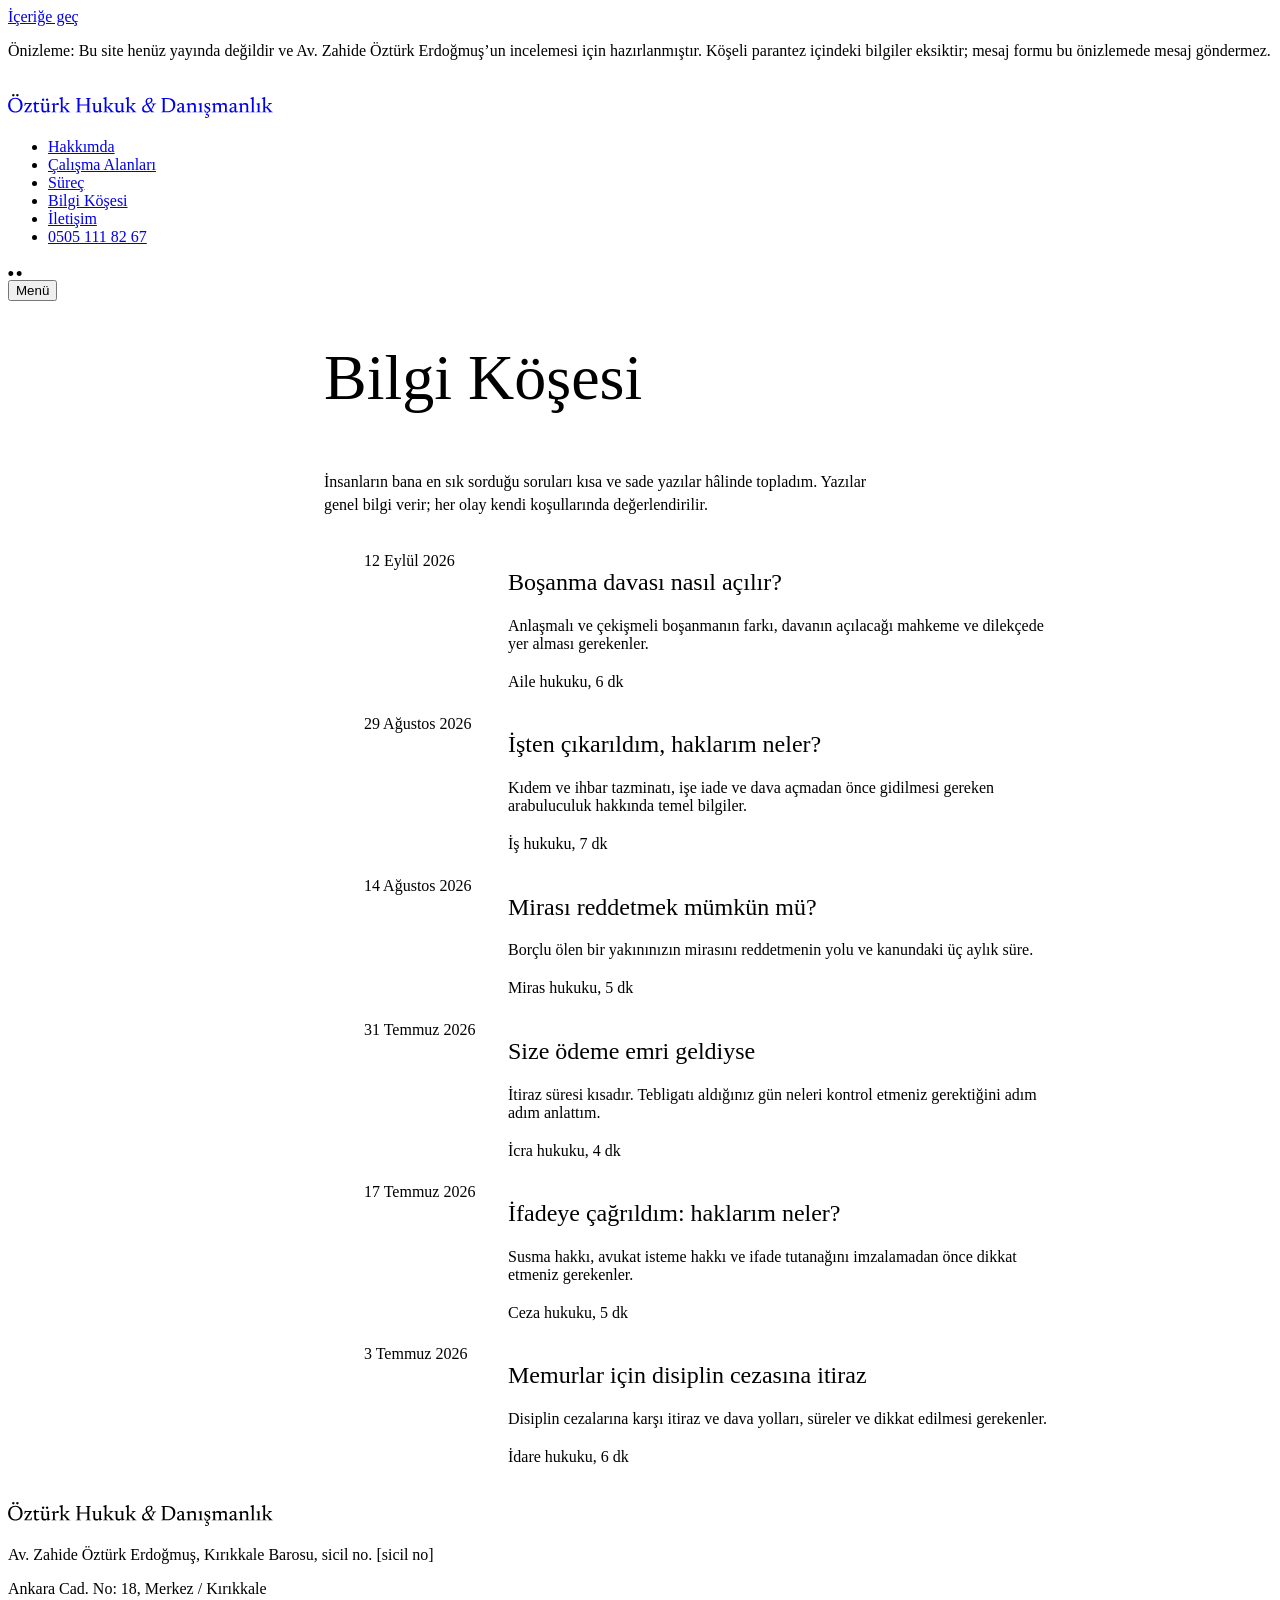
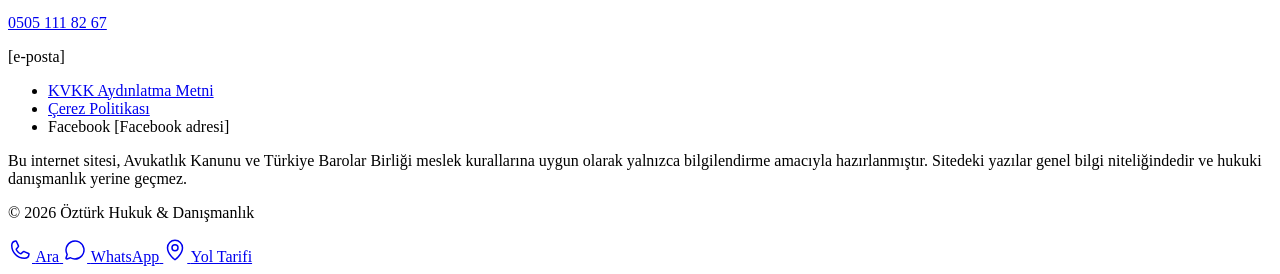
==== commit e1fbe7a9: "Önizleme: ad Av. Zahide Öztürk Erdoğmuş olarak güncellendi Soyadları (Öztürk Erdoğmuş) her yerde bir" ====
--- a/bilgi/index.html
+++ b/bilgi/index.html
@@ -1,14 +1,14 @@
-<!DOCTYPE html><html lang="tr" data-astro-cid-hkbrpulz> <head><meta charset="utf-8"><meta name="viewport" content="width=device-width, initial-scale=1, viewport-fit=cover"><meta name="color-scheme" content="light"><meta name="robots" content="noindex, nofollow"><title>Bilgi Köşesi | Öztürk Hukuk &amp; Danışmanlık, Kırıkkale</title><meta name="description" content="Öztürk Hukuk &amp; Danışmanlık’ın Bilgi Köşesi: Av. Zahide Öztürk’ün hukuki bilgilendirme yazıları."><link rel="preload" href="/ozturk-hukuk-onizleme/fonts/newsreader-latin-opsz-normal.woff2" as="font" type="font/woff2" crossorigin><link rel="preload" href="/ozturk-hukuk-onizleme/fonts/source-sans-3-latin-wght-normal.woff2" as="font" type="font/woff2" crossorigin><link rel="canonical" href="https://kemalgokten.github.io/ozturk-hukuk-onizleme/bilgi/"><link rel="icon" href="/ozturk-hukuk-onizleme/favicon.ico" sizes="32x32"><link rel="icon" href="/ozturk-hukuk-onizleme/favicon.svg" type="image/svg+xml"><link rel="apple-touch-icon" href="/ozturk-hukuk-onizleme/apple-touch-icon.png"><meta name="theme-color" content="#f7f5f0"><meta property="og:type" content="website"><meta property="og:locale" content="tr_TR"><meta property="og:site_name" content="Öztürk Hukuk &amp; Danışmanlık"><meta property="og:title" content="Bilgi Köşesi | Öztürk Hukuk &amp; Danışmanlık, Kırıkkale"><meta property="og:description" content="Öztürk Hukuk &amp; Danışmanlık’ın Bilgi Köşesi: Av. Zahide Öztürk’ün hukuki bilgilendirme yazıları."><meta property="og:url" content="https://kemalgokten.github.io/ozturk-hukuk-onizleme/bilgi/"><meta property="og:image" content="https://kemalgokten.github.io/ozturk-hukuk-onizleme/paylasim.png"><meta property="og:image:width" content="1200"><meta property="og:image:height" content="630"><meta property="og:image:alt" content="Av. Zahide Öztürk, Öztürk Hukuk &amp; Danışmanlık, Kırıkkale"><meta name="twitter:card" content="summary_large_image"><link rel="stylesheet" href="/ozturk-hukuk-onizleme/_astro/Base.C3gnxhbc.css"><style>.index[data-astro-cid-lxjewoq2]{list-style:none}li[data-astro-cid-lxjewoq2]{gap:var(--space-1);padding-block:var(--space-3);border-top:1px solid var(--rule);display:grid}time[data-astro-cid-lxjewoq2],.meta[data-astro-cid-lxjewoq2]{color:var(--muted);font-size:var(--step-small);line-height:1.6}.title[data-astro-cid-lxjewoq2]{font-size:clamp(1.375rem,1.3rem + .3vw,1.5rem);font-weight:450;line-height:1.2}.title[data-astro-cid-lxjewoq2] a[data-astro-cid-lxjewoq2]{color:var(--ink);text-decoration-color:#0000}.title[data-astro-cid-lxjewoq2] a[data-astro-cid-lxjewoq2]:hover{text-decoration-color:var(--sirma)}.excerpt[data-astro-cid-lxjewoq2],.meta[data-astro-cid-lxjewoq2]{margin-block-start:var(--space-1)}@media (width>=64rem){li[data-astro-cid-lxjewoq2]{gap:var(--gutter);grid-template-columns:9rem minmax(0,1fr)}li[data-astro-cid-lxjewoq2]:first-child{border-top:0}}
+<!DOCTYPE html><html lang="tr" data-astro-cid-hkbrpulz> <head><meta charset="utf-8"><meta name="viewport" content="width=device-width, initial-scale=1, viewport-fit=cover"><meta name="color-scheme" content="light"><meta name="robots" content="noindex, nofollow"><title>Bilgi Köşesi | Öztürk Hukuk &amp; Danışmanlık, Kırıkkale</title><meta name="description" content="Öztürk Hukuk &amp; Danışmanlık’ın Bilgi Köşesi: Av. Zahide Öztürk Erdoğmuş’un hukuki bilgilendirme yazıları."><link rel="preload" href="/ozturk-hukuk-onizleme/fonts/newsreader-latin-opsz-normal.woff2" as="font" type="font/woff2" crossorigin><link rel="preload" href="/ozturk-hukuk-onizleme/fonts/source-sans-3-latin-wght-normal.woff2" as="font" type="font/woff2" crossorigin><link rel="canonical" href="https://kemalgokten.github.io/ozturk-hukuk-onizleme/bilgi/"><link rel="icon" href="/ozturk-hukuk-onizleme/favicon.ico" sizes="32x32"><link rel="icon" href="/ozturk-hukuk-onizleme/favicon.svg" type="image/svg+xml"><link rel="apple-touch-icon" href="/ozturk-hukuk-onizleme/apple-touch-icon.png"><meta name="theme-color" content="#f7f5f0"><meta property="og:type" content="website"><meta property="og:locale" content="tr_TR"><meta property="og:site_name" content="Öztürk Hukuk &amp; Danışmanlık"><meta property="og:title" content="Bilgi Köşesi | Öztürk Hukuk &amp; Danışmanlık, Kırıkkale"><meta property="og:description" content="Öztürk Hukuk &amp; Danışmanlık’ın Bilgi Köşesi: Av. Zahide Öztürk Erdoğmuş’un hukuki bilgilendirme yazıları."><meta property="og:url" content="https://kemalgokten.github.io/ozturk-hukuk-onizleme/bilgi/"><meta property="og:image" content="https://kemalgokten.github.io/ozturk-hukuk-onizleme/paylasim.png"><meta property="og:image:width" content="1200"><meta property="og:image:height" content="630"><meta property="og:image:alt" content="Av. Zahide Öztürk Erdoğmuş, Öztürk Hukuk &amp; Danışmanlık, Kırıkkale"><meta name="twitter:card" content="summary_large_image"><link rel="stylesheet" href="/ozturk-hukuk-onizleme/_astro/Base.C3gnxhbc.css"><style>.index[data-astro-cid-lxjewoq2]{list-style:none}li[data-astro-cid-lxjewoq2]{gap:var(--space-1);padding-block:var(--space-3);border-top:1px solid var(--rule);display:grid}time[data-astro-cid-lxjewoq2],.meta[data-astro-cid-lxjewoq2]{color:var(--muted);font-size:var(--step-small);line-height:1.6}.title[data-astro-cid-lxjewoq2]{font-size:clamp(1.375rem,1.3rem + .3vw,1.5rem);font-weight:450;line-height:1.2}.title[data-astro-cid-lxjewoq2] a[data-astro-cid-lxjewoq2]{color:var(--ink);text-decoration-color:#0000}.title[data-astro-cid-lxjewoq2] a[data-astro-cid-lxjewoq2]:hover{text-decoration-color:var(--sirma)}.excerpt[data-astro-cid-lxjewoq2],.meta[data-astro-cid-lxjewoq2]{margin-block-start:var(--space-1)}@media (width>=64rem){li[data-astro-cid-lxjewoq2]{gap:var(--gutter);grid-template-columns:9rem minmax(0,1fr)}li[data-astro-cid-lxjewoq2]:first-child{border-top:0}}
 .page[data-astro-cid-s2p43mjt]{gap:var(--space-4);padding-block:var(--space-6) var(--section);display:grid}h1[data-astro-cid-s2p43mjt]{font-variation-settings:"opsz" 72;font-size:clamp(2.5rem,.9rem + 4vw,4rem);font-weight:350;line-height:1.05}.intro[data-astro-cid-s2p43mjt]{max-width:34em;font-family:var(--font-serif);font-size:var(--step-lead);line-height:1.45}.list[data-astro-cid-s2p43mjt]{max-width:48rem}@media (width>=64rem){.page[data-astro-cid-s2p43mjt]{column-gap:var(--gutter);grid-template-columns:repeat(12,minmax(0,1fr))}.page[data-astro-cid-s2p43mjt]>[data-astro-cid-s2p43mjt]{grid-column:4/11}}
 </style></head> <body data-astro-cid-hkbrpulz> <a class="skip" href="#icerik" data-astro-cid-hkbrpulz>
 İçeriğe geç
 </a> <p class="preview-notice" data-preview-notice data-astro-cid-hkbrpulz>
-Önizleme: Bu site henüz yayında değildir ve Av. Zahide Öztürk’ün incelemesi için
+Önizleme: Bu site henüz yayında değildir ve Av. Zahide Öztürk Erdoğmuş’un incelemesi için
         hazırlanmıştır. Köşeli parantez içindeki bilgiler eksiktir; mesaj formu bu önizlemede mesaj
         göndermez.
 </p> <svg class="symbols" width="0" height="0" aria-hidden="true" focusable="false" data-astro-cid-rmfds4bv> <symbol id="wordmark" viewBox="0 0 24711 2240" data-astro-cid-rmfds4bv> <path d="M677 348Q825 348 949 399Q1072 449 1163 541Q1253 633 1303 760Q1352 886 1352 1039Q1352 1193 1303 1320Q1253 1447 1162 1541Q1070 1634 947 1685Q824 1735 675 1735Q528 1735 404 1685Q280 1634 190 1542Q99 1450 50 1323Q0 1196 0 1043Q0 890 50 763Q99 636 191 543Q282 449 406 399Q530 348 677 348ZM685 1639Q828 1639 934 1571Q1039 1503 1096 1377Q1153 1251 1153 1076Q1153 873 1091 733Q1029 592 919 518Q809 443 667 443Q524 443 419 512Q314 580 257 706Q199 832 199 1007Q199 1209 262 1350Q324 1491 434 1565Q544 1639 685 1639ZM1506 1714L1506 1688L2022 890L2083 930L1591 935L1695 877L1557 1126L1512 1126L1555 827L1586 827L1659 850L2215 850L2215 876L1694 1677L1646 1635L2096 1629L2036 1682L2192 1434L2240 1434L2173 1714ZM2607 1469Q2607 1534 2648 1568Q2688 1601 2763 1601Q2799 1601 2841 1593Q2883 1585 2932 1571L2932 1619Q2870 1663 2824 1688Q2777 1712 2740 1722Q2702 1731 2667 1731Q2598 1731 2547 1707Q2496 1682 2467 1631Q2438 1580 2438 1505L2438 992L2325 913L2325 891Q2348 876 2371 859Q2394 841 2419 823Q2444 805 2469 786Q2494 767 2521 748Q2547 729 2572 710L2607 710L2607 880ZM2540 949L2540 850L2902 850L2885 949ZM3278 1428Q3278 1486 3295 1521Q3311 1556 3351 1571Q3390 1586 3458 1586Q3524 1586 3585 1563Q3646 1539 3674 1501L3710 1539Q3657 1596 3612 1634Q3566 1671 3525 1693Q3484 1715 3441 1725Q3398 1735 3349 1735Q3227 1735 3169 1658Q3110 1581 3110 1426L3110 952L2968 893L2968 853L3288 835L3278 949ZM3670 1731L3655 1545L3655 951L3516 893L3516 853L3835 835L3824 950L3824 1572Q3833 1582 3848 1592Q3863 1602 3882 1611Q3900 1620 3919 1627Q3937 1633 3953 1635L3953 1667L3691 1731ZM3266 644Q3215 644 3184 611Q3152 578 3152 532Q3152 486 3184 453Q3215 420 3266 420Q3316 420 3347 453Q3378 486 3378 532Q3378 578 3347 611Q3316 644 3266 644ZM3636 644Q3586 644 3555 611Q3524 578 3524 532Q3524 486 3555 453Q3586 420 3636 420Q3687 420 3719 453Q3750 486 3750 532Q3750 578 3719 611Q3687 644 3636 644ZM4646 836Q4698 836 4722 862Q4746 888 4746 930Q4746 978 4714 1008Q4682 1037 4631 1037Q4606 1037 4583 1028Q4561 1019 4536 1011Q4512 1003 4482 1003Q4459 1003 4432 1010Q4405 1017 4379 1029Q4353 1041 4333 1058L4311 1019Q4371 971 4420 937Q4470 903 4510 881Q4551 858 4585 847Q4619 836 4646 836ZM4355 1015L4355 1629L4509 1677L4509 1714L4040 1714L4040 1677L4187 1630L4187 1034Q4173 1019 4153 1008Q4133 996 4105 984Q4078 971 4043 959L4043 932L4322 829L4344 829ZM5279 1239L5311 1181L5692 1631L5813 1677L5813 1714L5376 1714L5376 1677L5488 1635L5183 1279L5050 1279L5050 1197L5219 1197L5487 931L5358 893L5358 850L5732 850L5732 893L5602 932ZM5088 1630L5235 1677L5235 1714L4773 1714L4773 1677L4920 1630L4920 500Q4907 483 4886 467Q4864 451 4834 435Q4804 418 4765 402L4765 379L5078 290L5099 290L5088 459ZM6662 1622L6819 1675L6819 1714L6319 1714L6319 1675L6476 1622L6476 461L6319 408L6319 369L6819 369L6819 408L6662 461ZM7579 1622L7736 1675L7736 1714L7235 1714L7235 1675L7392 1622L7392 461L7235 408L7235 369L7736 369L7736 408L7579 461ZM6551 1076L6551 980L7505 980L7505 1076ZM8123 1428Q8123 1486 8140 1521Q8156 1556 8196 1571Q8235 1586 8303 1586Q8369 1586 8430 1563Q8491 1539 8519 1501L8555 1539Q8502 1596 8457 1634Q8411 1671 8370 1693Q8329 1715 8286 1725Q8243 1735 8194 1735Q8072 1735 8014 1658Q7955 1581 7955 1426L7955 952L7813 893L7813 853L8133 835L8123 949ZM8515 1731L8500 1545L8500 951L8361 893L8361 853L8680 835L8669 950L8669 1572Q8678 1582 8693 1592Q8708 1602 8727 1611Q8745 1620 8764 1627Q8782 1633 8798 1635L8798 1667L8536 1731ZM9370 1239L9402 1181L9783 1631L9904 1677L9904 1714L9467 1714L9467 1677L9579 1635L9274 1279L9141 1279L9141 1197L9310 1197L9578 931L9449 893L9449 850L9823 850L9823 893L9693 932ZM9179 1630L9326 1677L9326 1714L8864 1714L8864 1677L9011 1630L9011 500Q8998 483 8976 467Q8955 451 8925 435Q8895 418 8856 402L8856 379L9169 290L9190 290L9179 459ZM10204 1428Q10204 1486 10220 1521Q10237 1556 10276 1571Q10316 1586 10384 1586Q10450 1586 10511 1563Q10572 1539 10600 1501L10636 1539Q10583 1596 10537 1634Q10492 1671 10451 1693Q10410 1715 10367 1725Q10324 1735 10275 1735Q10153 1735 10094 1658Q10036 1581 10036 1426L10036 952L9894 893L9894 853L10214 835L10204 949ZM10596 1731L10581 1545L10581 951L10442 893L10442 853L10761 835L10750 950L10750 1572Q10759 1582 10774 1592Q10789 1602 10807 1611Q10826 1620 10844 1627Q10863 1633 10879 1635L10879 1667L10617 1731ZM11450 1239L11482 1181L11863 1631L11984 1677L11984 1714L11547 1714L11547 1677L11659 1635L11354 1279L11221 1279L11221 1197L11390 1197L11658 931L11529 893L11529 850L11903 850L11903 893L11773 932ZM11259 1630L11406 1677L11406 1714L10944 1714L10944 1677L11091 1630L11091 500Q11078 483 11057 467Q11035 451 11005 435Q10975 418 10936 402L10936 379L11249 290L11270 290L11259 459ZM13356 1491L13306 1537Q13232 1610 13157 1653Q13082 1695 13009 1715Q12935 1734 12863 1734Q12743 1734 12662 1693Q12581 1651 12540 1577Q12499 1503 12499 1408Q12499 1338 12521 1274Q12542 1209 12594 1151Q12646 1092 12736 1041Q12825 989 12960 943L13040 909Q13148 860 13215 804Q13281 748 13311 686Q13341 624 13341 557Q13341 498 13306 461Q13270 424 13202 424Q13122 424 13071 457Q13020 489 12995 541Q12969 593 12969 653Q12969 707 12986 764Q13003 820 13035 876L13479 1619L13648 1677L13639 1714L13350 1714L12914 974Q12885 922 12865 873Q12845 823 12836 777Q12827 731 12827 688Q12827 589 12876 512Q12925 435 13012 392Q13099 348 13210 348Q13300 348 13360 377Q13420 405 13450 455Q13480 504 13480 568Q13480 649 13439 716Q13398 783 13307 845Q13216 906 13064 970L12986 998Q12853 1048 12782 1111Q12711 1173 12684 1243Q12657 1312 12657 1383Q12657 1485 12726 1550Q12794 1614 12925 1614Q13008 1614 13096 1587Q13183 1559 13266 1479L13314 1435Q13355 1388 13394 1323Q13433 1258 13469 1174Q13505 1089 13536 982L13397 935L13409 898L13825 898L13814 935L13653 982Q13586 1152 13511 1278Q13436 1403 13356 1491ZM15410 1024Q15410 740 15242 603Q15073 465 14777 465L14510 465L14506 369L14826 369Q15088 369 15262 439Q15436 508 15523 649Q15609 790 15609 1002Q15609 1228 15507 1387Q15405 1546 15228 1630Q15051 1714 14829 1714L14506 1714L14510 1618L14799 1618Q14983 1618 15120 1557Q15257 1496 15334 1365Q15410 1234 15410 1024ZM14275 1714L14275 1675L14432 1622L14432 461L14275 408L14275 369L14618 369L14618 1714ZM16292 1164L16306 1236Q16192 1263 16121 1290Q16049 1317 16009 1346Q15968 1374 15953 1406Q15937 1438 15937 1477Q15937 1545 15976 1581Q16015 1616 16072 1616Q16117 1616 16154 1593Q16191 1570 16214 1533Q16236 1495 16236 1451L16236 1082Q16236 1010 16199 968Q16162 926 16079 926Q16048 926 16010 935Q15971 944 15936 961L15984 912Q15981 946 15975 976Q15969 1005 15962 1028Q15954 1050 15943 1062Q15927 1079 15902 1088Q15877 1096 15851 1096Q15818 1096 15799 1082Q15780 1067 15780 1043Q15780 1010 15812 974Q15844 937 15898 906Q15951 875 16017 856Q16082 837 16149 837Q16241 837 16298 866Q16355 894 16380 948Q16404 1001 16404 1077L16404 1537Q16404 1567 16413 1587Q16422 1607 16439 1617Q16456 1627 16481 1627Q16504 1627 16531 1619Q16557 1610 16582 1594L16582 1641Q16538 1689 16490 1711Q16441 1733 16398 1733Q16347 1733 16312 1711Q16276 1689 16258 1647Q16239 1604 16239 1548L16246 1539Q16232 1598 16196 1642Q16159 1685 16110 1710Q16060 1735 16002 1735Q15900 1735 15834 1679Q15767 1622 15767 1514Q15767 1457 15790 1411Q15812 1365 15870 1324Q15927 1283 16030 1245Q16132 1206 16292 1164ZM16939 1015L16939 1631L17087 1677L17087 1714L16624 1714L16624 1677L16771 1630L16771 1034Q16754 1015 16722 998Q16691 981 16626 959L16626 932L16886 829L16908 829ZM17206 1677L17353 1631L17353 1148Q17353 1094 17331 1057Q17309 1019 17266 999Q17223 978 17159 978Q17083 978 17018 1005Q16954 1032 16926 1070L16888 1037Q16944 978 16993 938Q17042 898 17087 874Q17133 850 17180 840Q17227 829 17278 829Q17402 829 17461 908Q17521 986 17521 1154L17521 1630L17670 1677L17670 1714L17206 1714ZM18060 829L18053 1000L18053 1630L18203 1677L18203 1714L17738 1714L17738 1677L17885 1630L17885 1022Q17873 1009 17850 995Q17827 980 17799 965Q17771 950 17740 941L17740 910L18039 829ZM18624 829Q18684 829 18732 841Q18780 852 18839 881L18854 1119L18808 1119L18705 875L18776 960Q18738 930 18703 915Q18668 900 18626 900Q18551 900 18508 933Q18465 965 18465 1024Q18465 1069 18490 1100Q18515 1130 18559 1153Q18604 1176 18661 1201Q18705 1219 18744 1242Q18783 1264 18813 1296Q18843 1327 18861 1370Q18879 1412 18879 1470Q18879 1555 18836 1615Q18793 1674 18720 1705Q18648 1735 18556 1735Q18495 1735 18445 1726Q18396 1716 18348 1696L18306 1450L18354 1450L18492 1704L18371 1626Q18408 1644 18434 1653Q18461 1662 18483 1665Q18506 1668 18530 1668Q18622 1668 18678 1631Q18734 1593 18734 1518Q18734 1479 18716 1452Q18698 1424 18666 1404Q18635 1383 18596 1366Q18557 1348 18516 1330Q18461 1304 18419 1271Q18377 1237 18353 1190Q18330 1142 18330 1073Q18330 995 18369 941Q18408 887 18474 858Q18541 829 18624 829ZM18505 2240Q18432 2240 18399 2214Q18367 2188 18367 2156Q18367 2133 18382 2119Q18397 2104 18421 2104Q18449 2104 18466 2121Q18484 2137 18504 2153Q18524 2169 18558 2169Q18604 2169 18632 2143Q18661 2117 18661 2074Q18661 2039 18640 2015Q18619 1990 18568 1973Q18518 1955 18430 1943L18430 1927L18630 1666L18708 1666L18514 1932L18515 1835Q18609 1852 18662 1880Q18716 1907 18738 1943Q18760 1978 18760 2021Q18760 2084 18724 2134Q18688 2184 18630 2212Q18572 2240 18505 2240ZM19323 1015L19323 1631L19460 1677L19460 1714L19008 1714L19008 1677L19155 1630L19155 1034Q19138 1015 19106 998Q19075 981 19010 959L19010 932L19270 829L19292 829ZM19866 1079L19866 1631L20002 1677L20002 1714L19560 1714L19560 1677L19697 1631L19697 1133Q19697 1081 19675 1046Q19654 1011 19614 994Q19574 977 19520 977Q19454 977 19393 1001Q19333 1025 19307 1063L19271 1025Q19324 969 19369 932Q19415 894 19457 872Q19500 849 19544 839Q19589 829 19637 829Q19720 829 19770 864Q19820 899 19843 956Q19866 1013 19866 1079ZM20408 1129L20408 1630L20558 1677L20558 1714L20103 1714L20103 1677L20240 1631L20240 1133Q20240 1080 20218 1046Q20197 1011 20156 994Q20116 977 20063 977Q19997 977 19936 1001Q19875 1025 19850 1063L19814 1025Q19866 969 19912 932Q19958 894 20000 872Q20043 849 20087 839Q20131 829 20179 829Q20301 829 20354 907Q20408 984 20408 1129ZM21179 1164L21193 1236Q21079 1263 21007 1290Q20936 1317 20895 1346Q20855 1374 20839 1406Q20824 1438 20824 1477Q20824 1545 20863 1581Q20902 1616 20959 1616Q21004 1616 21041 1593Q21078 1570 21100 1533Q21123 1495 21123 1451L21123 1082Q21123 1010 21086 968Q21049 926 20966 926Q20935 926 20896 935Q20858 944 20823 961L20871 912Q20868 946 20862 976Q20856 1005 20848 1028Q20841 1050 20830 1062Q20814 1079 20789 1088Q20764 1096 20738 1096Q20705 1096 20686 1082Q20667 1067 20667 1043Q20667 1010 20699 974Q20731 937 20784 906Q20838 875 20903 856Q20969 837 21036 837Q21128 837 21185 866Q21242 894 21266 948Q21291 1001 21291 1077L21291 1537Q21291 1567 21300 1587Q21309 1607 21326 1617Q21343 1627 21368 1627Q21391 1627 21417 1619Q21444 1610 21469 1594L21469 1641Q21425 1689 21376 1711Q21328 1733 21285 1733Q21234 1733 21198 1711Q21163 1689 21144 1647Q21126 1604 21126 1548L21133 1539Q21119 1598 21082 1642Q21046 1685 20996 1710Q20947 1735 20889 1735Q20787 1735 20720 1679Q20654 1622 20654 1514Q20654 1457 20676 1411Q20699 1365 20756 1324Q20814 1283 20916 1245Q21019 1206 21179 1164ZM21825 1015L21825 1631L21973 1677L21973 1714L21510 1714L21510 1677L21657 1630L21657 1034Q21640 1015 21609 998Q21577 981 21512 959L21512 932L21772 829L21794 829ZM22092 1677L22239 1631L22239 1148Q22239 1094 22217 1057Q22195 1019 22152 999Q22109 978 22045 978Q21969 978 21905 1005Q21840 1032 21812 1070L21774 1037Q21830 978 21879 938Q21928 898 21974 874Q22019 850 22066 840Q22113 829 22164 829Q22288 829 22348 908Q22407 986 22407 1154L22407 1630L22556 1677L22556 1714L22092 1714ZM22919 1630L23068 1677L23068 1714L22603 1714L22603 1677L22751 1630L22751 500Q22737 483 22716 467Q22695 451 22665 435Q22635 418 22596 402L22596 379L22908 290L22929 290L22919 459ZM23471 829L23464 1000L23464 1630L23614 1677L23614 1714L23149 1714L23149 1677L23296 1630L23296 1022Q23284 1009 23261 995Q23238 980 23210 965Q23182 950 23151 941L23151 910L23450 829ZM24177 1239L24209 1181L24590 1631L24711 1677L24711 1714L24274 1714L24274 1677L24386 1635L24081 1279L23948 1279L23948 1197L24117 1197L24385 931L24256 893L24256 850L24630 850L24630 893L24500 932ZM23986 1630L24133 1677L24133 1714L23671 1714L23671 1677L23818 1630L23818 500Q23805 483 23783 467Q23762 451 23732 435Q23702 418 23663 402L23663 379L23976 290L23997 290L23986 459Z" fill="currentColor" data-astro-cid-rmfds4bv></path> <path d="M488 223Q437 223 406 191Q374 158 374 112Q374 66 406 33Q437 0 488 0Q538 0 569 33Q600 66 600 112Q600 158 569 191Q538 223 488 223ZM864 223Q814 223 783 191Q752 158 752 112Q752 66 783 33Q814 0 864 0Q915 0 947 33Q978 66 978 112Q978 158 947 191Q915 223 864 223Z" style="fill: var(--wordmark-dots, var(--sirma))" data-astro-cid-rmfds4bv></path> </symbol> <symbol id="wordmark-dots" viewBox="374 0 604 223" data-astro-cid-rmfds4bv> <path d="M488 223Q437 223 406 191Q374 158 374 112Q374 66 406 33Q437 0 488 0Q538 0 569 33Q600 66 600 112Q600 158 569 191Q538 223 488 223ZM864 223Q814 223 783 191Q752 158 752 112Q752 66 783 33Q814 0 864 0Q915 0 947 33Q978 66 978 112Q978 158 947 191Q915 223 864 223Z" fill="currentColor" data-astro-cid-rmfds4bv></path> </symbol> </svg> <header class="site-header" data-site-header data-stuck data-astro-cid-fzpbxy5g> <div class="wrap bar" data-astro-cid-fzpbxy5g> <a class="home" href="/ozturk-hukuk-onizleme/" data-astro-cid-fzpbxy5g> <svg class="wordmark" viewBox="0 0 24711 2240" width="265" height="24" role="img" aria-label="Öztürk Hukuk &amp; Danışmanlık" style="--wordmark-ratio: 11.0317; --wordmark-height: 1.12em" data-astro-cid-qisgtjgl> <use href="#wordmark" data-astro-cid-qisgtjgl></use> </svg> </a> <nav class="sections" aria-label="Ana menü" data-section-nav data-astro-cid-fzpbxy5g> <ul data-astro-cid-fzpbxy5g> <li data-astro-cid-fzpbxy5g> <a href="/ozturk-hukuk-onizleme/#hakkimda" data-section="hakkimda" data-astro-cid-fzpbxy5g> Hakkımda </a> </li><li data-astro-cid-fzpbxy5g> <a href="/ozturk-hukuk-onizleme/#calisma-alanlari" data-section="calisma-alanlari" data-astro-cid-fzpbxy5g> Çalışma Alanları </a> </li><li data-astro-cid-fzpbxy5g> <a href="/ozturk-hukuk-onizleme/#surec" data-section="surec" data-astro-cid-fzpbxy5g> Süreç </a> </li><li data-astro-cid-fzpbxy5g> <a href="/ozturk-hukuk-onizleme/#bilgi-kosesi" data-section="bilgi-kosesi" data-astro-cid-fzpbxy5g> Bilgi Köşesi </a> </li><li data-astro-cid-fzpbxy5g> <a href="/ozturk-hukuk-onizleme/#iletisim" data-section="iletisim" data-astro-cid-fzpbxy5g> İletişim </a> </li> <li data-astro-cid-fzpbxy5g> <a class="phone tabular" href="tel:+905051118267" data-astro-cid-fzpbxy5g> 0505 111 82 67 </a> </li> </ul> <svg class="nav-dots" viewBox="0 0 604 223" width="14" height="5" aria-hidden="true" focusable="false" data-astro-cid-fzpbxy5g> <use href="#wordmark-dots" data-astro-cid-fzpbxy5g></use> </svg> </nav> <button class="menu-button" type="button" aria-haspopup="dialog" aria-controls="menu" aria-expanded="false" data-menu-open data-astro-cid-fzpbxy5g>
 Menü
 </button> </div> </header> <dialog id="menu" class="menu" aria-label="Menü" data-menu data-astro-cid-xlat7obg> <div class="inner" data-astro-cid-xlat7obg> <div class="top" data-astro-cid-xlat7obg> <a class="home" href="/ozturk-hukuk-onizleme/" data-astro-cid-xlat7obg> <svg class="wordmark" viewBox="0 0 24711 2240" width="265" height="24" role="img" aria-label="Öztürk Hukuk &amp; Danışmanlık" style="--wordmark-ratio: 11.0317; --wordmark-height: 1.12em" data-astro-cid-qisgtjgl> <use href="#wordmark" data-astro-cid-qisgtjgl></use> </svg> </a> <button type="button" class="close" data-menu-close data-astro-cid-xlat7obg>
 Kapat
-</button> </div> <nav aria-label="Bölümler" data-astro-cid-xlat7obg> <ul data-astro-cid-xlat7obg> <li data-astro-cid-xlat7obg> <a href="/ozturk-hukuk-onizleme/#hakkimda" data-menu-link="hakkimda" data-astro-cid-xlat7obg> Hakkımda </a> </li><li data-astro-cid-xlat7obg> <a href="/ozturk-hukuk-onizleme/#calisma-alanlari" data-menu-link="calisma-alanlari" data-astro-cid-xlat7obg> Çalışma Alanları </a> </li><li data-astro-cid-xlat7obg> <a href="/ozturk-hukuk-onizleme/#surec" data-menu-link="surec" data-astro-cid-xlat7obg> Süreç </a> </li><li data-astro-cid-xlat7obg> <a href="/ozturk-hukuk-onizleme/#bilgi-kosesi" data-menu-link="bilgi-kosesi" data-astro-cid-xlat7obg> Bilgi Köşesi </a> </li><li data-astro-cid-xlat7obg> <a href="/ozturk-hukuk-onizleme/#iletisim" data-menu-link="iletisim" data-astro-cid-xlat7obg> İletişim </a> </li> </ul> </nav> <div class="foot" data-astro-cid-xlat7obg> <p data-astro-cid-xlat7obg> Ankara Cad. No: 18, Merkez / Kırıkkale </p> <p data-astro-cid-xlat7obg> <a class="tabular" href="tel:+905051118267" data-astro-cid-xlat7obg> 0505 111 82 67 </a> </p> </div> </div> </dialog><script type="module">var e=document.querySelector(`[data-menu]`),t=document.querySelector(`[data-menu-open]`),n=null;t.addEventListener(`click`,()=>{e.showModal(),t.setAttribute(`aria-expanded`,`true`)}),e.querySelector(`[data-menu-close]`).addEventListener(`click`,()=>e.close()),e.addEventListener(`close`,()=>{t.setAttribute(`aria-expanded`,`false`),n?(n.focus({preventScroll:!0}),n=null):t.focus()});for(let t of e.querySelectorAll(`a[href^="#"]`))t.addEventListener(`click`,r=>{let i=document.getElementById(t.dataset.menuLink),a=i?.querySelector(`h2`);i&&a&&(r.preventDefault(),a.tabIndex=-1,n=a,e.close(),history.pushState(null,``,t.hash),i.scrollIntoView({block:`start`}))});e.addEventListener(`keydown`,t=>{if(t.key!==`Tab`)return;let n=[...e.querySelectorAll(`a[href], button`)],r=n[0],i=n.at(-1);t.shiftKey&&document.activeElement===r?(t.preventDefault(),i.focus()):!t.shiftKey&&document.activeElement===i&&(t.preventDefault(),r.focus())});</script><script type="module">var e=document.querySelector(`[data-site-header]`),t=e.querySelector(`[data-section-nav]`),n=t.querySelector(`.nav-dots`),r=document.querySelector(`[data-letterhead]`);r&&new IntersectionObserver(([t])=>e.toggleAttribute(`data-stuck`,!t.isIntersecting),{rootMargin:`-64px 0px 0px 0px`}).observe(r);var i=new Map([...t.querySelectorAll(`a[data-section]`)].map(e=>[e.dataset.section,e])),a=new Set,o=()=>{let e=[...i.keys()].find(e=>a.has(e));for(let[t,n]of i)t===e?n.setAttribute(`aria-current`,`true`):n.removeAttribute(`aria-current`);if(n.toggleAttribute(`data-visible`,!!e),!e)return;let r=i.get(e).getBoundingClientRect(),o=t.getBoundingClientRect(),s=r.left-o.left+r.width/2-n.getBoundingClientRect().width/2;n.style.setProperty(`--x`,`${s}px`)},s=new IntersectionObserver(e=>{for(let t of e)t.isIntersecting?a.add(t.target.id):a.delete(t.target.id);o()},{rootMargin:`-45% 0px -50% 0px`});for(let e of i.keys()){let t=document.getElementById(e);t&&s.observe(t)}window.addEventListener(`resize`,o),document.fonts.ready.then(o);</script> <main id="icerik" tabindex="-1" data-astro-cid-hkbrpulz>  <div class="wrap page" data-astro-cid-s2p43mjt> <h1 data-astro-cid-s2p43mjt>Bilgi Köşesi</h1> <p class="intro" data-astro-cid-s2p43mjt>İnsanların bana en sık sorduğu soruları kısa ve sade yazılar hâlinde topladım. Yazılar genel bilgi verir; her olay kendi koşullarında değerlendirilir.</p> <div class="list" data-astro-cid-s2p43mjt> <ul class="index" data-astro-cid-lxjewoq2> <li data-astro-cid-lxjewoq2> <time datetime="2026-09-12" data-astro-cid-lxjewoq2>12 Eylül 2026</time> <div data-astro-cid-lxjewoq2> <h2 class="title" data-astro-cid-lxjewoq2="true"> <a href="/ozturk-hukuk-onizleme/bilgi/bosanma-davasi-nasil-acilir/" data-astro-cid-lxjewoq2>Boşanma davası nasıl açılır?</a> </h2> <p class="excerpt" data-astro-cid-lxjewoq2>Anlaşmalı ve çekişmeli boşanmanın farkı, davanın açılacağı mahkeme ve dilekçede yer alması gerekenler.</p> <p class="meta" data-astro-cid-lxjewoq2>Aile hukuku, 6 dk</p> </div> </li><li data-astro-cid-lxjewoq2> <time datetime="2026-08-29" data-astro-cid-lxjewoq2>29 Ağustos 2026</time> <div data-astro-cid-lxjewoq2> <h2 class="title" data-astro-cid-lxjewoq2="true"> <a href="/ozturk-hukuk-onizleme/bilgi/isten-cikarildim-haklarim-neler/" data-astro-cid-lxjewoq2>İşten çıkarıldım, haklarım neler?</a> </h2> <p class="excerpt" data-astro-cid-lxjewoq2>Kıdem ve ihbar tazminatı, işe iade ve dava açmadan önce gidilmesi gereken arabuluculuk hakkında temel bilgiler.</p> <p class="meta" data-astro-cid-lxjewoq2>İş hukuku, 7 dk</p> </div> </li><li data-astro-cid-lxjewoq2> <time datetime="2026-08-14" data-astro-cid-lxjewoq2>14 Ağustos 2026</time> <div data-astro-cid-lxjewoq2> <h2 class="title" data-astro-cid-lxjewoq2="true"> <a href="/ozturk-hukuk-onizleme/bilgi/mirasi-reddetmek-mumkun-mu/" data-astro-cid-lxjewoq2>Mirası reddetmek mümkün mü?</a> </h2> <p class="excerpt" data-astro-cid-lxjewoq2>Borçlu ölen bir yakınınızın mirasını reddetmenin yolu ve kanundaki üç aylık süre.</p> <p class="meta" data-astro-cid-lxjewoq2>Miras hukuku, 5 dk</p> </div> </li><li data-astro-cid-lxjewoq2> <time datetime="2026-07-31" data-astro-cid-lxjewoq2>31 Temmuz 2026</time> <div data-astro-cid-lxjewoq2> <h2 class="title" data-astro-cid-lxjewoq2="true"> <a href="/ozturk-hukuk-onizleme/bilgi/size-odeme-emri-geldiyse/" data-astro-cid-lxjewoq2>Size ödeme emri geldiyse</a> </h2> <p class="excerpt" data-astro-cid-lxjewoq2>İtiraz süresi kısadır. Tebligatı aldığınız gün neleri kontrol etmeniz gerektiğini adım adım anlattım.</p> <p class="meta" data-astro-cid-lxjewoq2>İcra hukuku, 4 dk</p> </div> </li><li data-astro-cid-lxjewoq2> <time datetime="2026-07-17" data-astro-cid-lxjewoq2>17 Temmuz 2026</time> <div data-astro-cid-lxjewoq2> <h2 class="title" data-astro-cid-lxjewoq2="true"> <a href="/ozturk-hukuk-onizleme/bilgi/ifadeye-cagrildim-haklarim-neler/" data-astro-cid-lxjewoq2>İfadeye çağrıldım: haklarım neler?</a> </h2> <p class="excerpt" data-astro-cid-lxjewoq2>Susma hakkı, avukat isteme hakkı ve ifade tutanağını imzalamadan önce dikkat etmeniz gerekenler.</p> <p class="meta" data-astro-cid-lxjewoq2>Ceza hukuku, 5 dk</p> </div> </li><li data-astro-cid-lxjewoq2> <time datetime="2026-07-03" data-astro-cid-lxjewoq2>3 Temmuz 2026</time> <div data-astro-cid-lxjewoq2> <h2 class="title" data-astro-cid-lxjewoq2="true"> <a href="/ozturk-hukuk-onizleme/bilgi/memurlar-icin-disiplin-cezasina-itiraz/" data-astro-cid-lxjewoq2>Memurlar için disiplin cezasına itiraz</a> </h2> <p class="excerpt" data-astro-cid-lxjewoq2>Disiplin cezalarına karşı itiraz ve dava yolları, süreler ve dikkat edilmesi gerekenler.</p> <p class="meta" data-astro-cid-lxjewoq2>İdare hukuku, 6 dk</p> </div> </li> </ul> </div> </div>  </main> <footer class="site-footer on-ink" data-astro-cid-nns7i3if> <div class="wrap" data-astro-cid-nns7i3if> <svg class="wordmark footer-wordmark" viewBox="0 0 24711 2240" width="265" height="24" role="img" aria-label="Öztürk Hukuk &amp; Danışmanlık" style="--wordmark-ratio: 11.0317; --wordmark-height: 1.12em" data-astro-cid-qisgtjgl> <use href="#wordmark" data-astro-cid-qisgtjgl></use> </svg> <div class="facts" data-astro-cid-nns7i3if> <p data-astro-cid-nns7i3if> Av. Zahide Öztürk, Kırıkkale Barosu, sicil no. <span class="pending">[sicil no]</span> </p> <p data-astro-cid-nns7i3if> Ankara Cad. No: 18, Merkez / Kırıkkale </p> <p data-astro-cid-nns7i3if> <a class="tabular" href="tel:+905051118267" data-astro-cid-nns7i3if> 0505 111 82 67 </a> </p> <p data-astro-cid-nns7i3if> <span class="pending">[e-posta]</span> </p> </div> <nav class="links-nav" aria-label="Yasal bilgiler" data-astro-cid-nns7i3if> <ul class="links" data-astro-cid-nns7i3if> <li data-astro-cid-nns7i3if> <a href="/ozturk-hukuk-onizleme/kvkk-aydinlatma-metni/" data-astro-cid-nns7i3if>KVKK Aydınlatma Metni</a> </li> <li data-astro-cid-nns7i3if> <a href="/ozturk-hukuk-onizleme/cerez-politikasi/" data-astro-cid-nns7i3if>Çerez Politikası</a> </li> <li data-astro-cid-nns7i3if> <span data-astro-cid-nns7i3if>
+</button> </div> <nav aria-label="Bölümler" data-astro-cid-xlat7obg> <ul data-astro-cid-xlat7obg> <li data-astro-cid-xlat7obg> <a href="/ozturk-hukuk-onizleme/#hakkimda" data-menu-link="hakkimda" data-astro-cid-xlat7obg> Hakkımda </a> </li><li data-astro-cid-xlat7obg> <a href="/ozturk-hukuk-onizleme/#calisma-alanlari" data-menu-link="calisma-alanlari" data-astro-cid-xlat7obg> Çalışma Alanları </a> </li><li data-astro-cid-xlat7obg> <a href="/ozturk-hukuk-onizleme/#surec" data-menu-link="surec" data-astro-cid-xlat7obg> Süreç </a> </li><li data-astro-cid-xlat7obg> <a href="/ozturk-hukuk-onizleme/#bilgi-kosesi" data-menu-link="bilgi-kosesi" data-astro-cid-xlat7obg> Bilgi Köşesi </a> </li><li data-astro-cid-xlat7obg> <a href="/ozturk-hukuk-onizleme/#iletisim" data-menu-link="iletisim" data-astro-cid-xlat7obg> İletişim </a> </li> </ul> </nav> <div class="foot" data-astro-cid-xlat7obg> <p data-astro-cid-xlat7obg> Ankara Cad. No: 18, Merkez / Kırıkkale </p> <p data-astro-cid-xlat7obg> <a class="tabular" href="tel:+905051118267" data-astro-cid-xlat7obg> 0505 111 82 67 </a> </p> </div> </div> </dialog><script type="module">var e=document.querySelector(`[data-menu]`),t=document.querySelector(`[data-menu-open]`),n=null;t.addEventListener(`click`,()=>{e.showModal(),t.setAttribute(`aria-expanded`,`true`)}),e.querySelector(`[data-menu-close]`).addEventListener(`click`,()=>e.close()),e.addEventListener(`close`,()=>{t.setAttribute(`aria-expanded`,`false`),n?(n.focus({preventScroll:!0}),n=null):t.focus()});for(let t of e.querySelectorAll(`a[href^="#"]`))t.addEventListener(`click`,r=>{let i=document.getElementById(t.dataset.menuLink),a=i?.querySelector(`h2`);i&&a&&(r.preventDefault(),a.tabIndex=-1,n=a,e.close(),history.pushState(null,``,t.hash),i.scrollIntoView({block:`start`}))});e.addEventListener(`keydown`,t=>{if(t.key!==`Tab`)return;let n=[...e.querySelectorAll(`a[href], button`)],r=n[0],i=n.at(-1);t.shiftKey&&document.activeElement===r?(t.preventDefault(),i.focus()):!t.shiftKey&&document.activeElement===i&&(t.preventDefault(),r.focus())});</script><script type="module">var e=document.querySelector(`[data-site-header]`),t=e.querySelector(`[data-section-nav]`),n=t.querySelector(`.nav-dots`),r=document.querySelector(`[data-letterhead]`);r&&new IntersectionObserver(([t])=>e.toggleAttribute(`data-stuck`,!t.isIntersecting),{rootMargin:`-64px 0px 0px 0px`}).observe(r);var i=new Map([...t.querySelectorAll(`a[data-section]`)].map(e=>[e.dataset.section,e])),a=new Set,o=()=>{let e=[...i.keys()].find(e=>a.has(e));for(let[t,n]of i)t===e?n.setAttribute(`aria-current`,`true`):n.removeAttribute(`aria-current`);if(n.toggleAttribute(`data-visible`,!!e),!e)return;let r=i.get(e).getBoundingClientRect(),o=t.getBoundingClientRect(),s=r.left-o.left+r.width/2-n.getBoundingClientRect().width/2;n.style.setProperty(`--x`,`${s}px`)},s=new IntersectionObserver(e=>{for(let t of e)t.isIntersecting?a.add(t.target.id):a.delete(t.target.id);o()},{rootMargin:`-45% 0px -50% 0px`});for(let e of i.keys()){let t=document.getElementById(e);t&&s.observe(t)}window.addEventListener(`resize`,o),document.fonts.ready.then(o);</script> <main id="icerik" tabindex="-1" data-astro-cid-hkbrpulz>  <div class="wrap page" data-astro-cid-s2p43mjt> <h1 data-astro-cid-s2p43mjt>Bilgi Köşesi</h1> <p class="intro" data-astro-cid-s2p43mjt>İnsanların bana en sık sorduğu soruları kısa ve sade yazılar hâlinde topladım. Yazılar genel bilgi verir; her olay kendi koşullarında değerlendirilir.</p> <div class="list" data-astro-cid-s2p43mjt> <ul class="index" data-astro-cid-lxjewoq2> <li data-astro-cid-lxjewoq2> <time datetime="2026-09-12" data-astro-cid-lxjewoq2>12 Eylül 2026</time> <div data-astro-cid-lxjewoq2> <h2 class="title" data-astro-cid-lxjewoq2="true"> <a href="/ozturk-hukuk-onizleme/bilgi/bosanma-davasi-nasil-acilir/" data-astro-cid-lxjewoq2>Boşanma davası nasıl açılır?</a> </h2> <p class="excerpt" data-astro-cid-lxjewoq2>Anlaşmalı ve çekişmeli boşanmanın farkı, davanın açılacağı mahkeme ve dilekçede yer alması gerekenler.</p> <p class="meta" data-astro-cid-lxjewoq2>Aile hukuku, 6 dk</p> </div> </li><li data-astro-cid-lxjewoq2> <time datetime="2026-08-29" data-astro-cid-lxjewoq2>29 Ağustos 2026</time> <div data-astro-cid-lxjewoq2> <h2 class="title" data-astro-cid-lxjewoq2="true"> <a href="/ozturk-hukuk-onizleme/bilgi/isten-cikarildim-haklarim-neler/" data-astro-cid-lxjewoq2>İşten çıkarıldım, haklarım neler?</a> </h2> <p class="excerpt" data-astro-cid-lxjewoq2>Kıdem ve ihbar tazminatı, işe iade ve dava açmadan önce gidilmesi gereken arabuluculuk hakkında temel bilgiler.</p> <p class="meta" data-astro-cid-lxjewoq2>İş hukuku, 7 dk</p> </div> </li><li data-astro-cid-lxjewoq2> <time datetime="2026-08-14" data-astro-cid-lxjewoq2>14 Ağustos 2026</time> <div data-astro-cid-lxjewoq2> <h2 class="title" data-astro-cid-lxjewoq2="true"> <a href="/ozturk-hukuk-onizleme/bilgi/mirasi-reddetmek-mumkun-mu/" data-astro-cid-lxjewoq2>Mirası reddetmek mümkün mü?</a> </h2> <p class="excerpt" data-astro-cid-lxjewoq2>Borçlu ölen bir yakınınızın mirasını reddetmenin yolu ve kanundaki üç aylık süre.</p> <p class="meta" data-astro-cid-lxjewoq2>Miras hukuku, 5 dk</p> </div> </li><li data-astro-cid-lxjewoq2> <time datetime="2026-07-31" data-astro-cid-lxjewoq2>31 Temmuz 2026</time> <div data-astro-cid-lxjewoq2> <h2 class="title" data-astro-cid-lxjewoq2="true"> <a href="/ozturk-hukuk-onizleme/bilgi/size-odeme-emri-geldiyse/" data-astro-cid-lxjewoq2>Size ödeme emri geldiyse</a> </h2> <p class="excerpt" data-astro-cid-lxjewoq2>İtiraz süresi kısadır. Tebligatı aldığınız gün neleri kontrol etmeniz gerektiğini adım adım anlattım.</p> <p class="meta" data-astro-cid-lxjewoq2>İcra hukuku, 4 dk</p> </div> </li><li data-astro-cid-lxjewoq2> <time datetime="2026-07-17" data-astro-cid-lxjewoq2>17 Temmuz 2026</time> <div data-astro-cid-lxjewoq2> <h2 class="title" data-astro-cid-lxjewoq2="true"> <a href="/ozturk-hukuk-onizleme/bilgi/ifadeye-cagrildim-haklarim-neler/" data-astro-cid-lxjewoq2>İfadeye çağrıldım: haklarım neler?</a> </h2> <p class="excerpt" data-astro-cid-lxjewoq2>Susma hakkı, avukat isteme hakkı ve ifade tutanağını imzalamadan önce dikkat etmeniz gerekenler.</p> <p class="meta" data-astro-cid-lxjewoq2>Ceza hukuku, 5 dk</p> </div> </li><li data-astro-cid-lxjewoq2> <time datetime="2026-07-03" data-astro-cid-lxjewoq2>3 Temmuz 2026</time> <div data-astro-cid-lxjewoq2> <h2 class="title" data-astro-cid-lxjewoq2="true"> <a href="/ozturk-hukuk-onizleme/bilgi/memurlar-icin-disiplin-cezasina-itiraz/" data-astro-cid-lxjewoq2>Memurlar için disiplin cezasına itiraz</a> </h2> <p class="excerpt" data-astro-cid-lxjewoq2>Disiplin cezalarına karşı itiraz ve dava yolları, süreler ve dikkat edilmesi gerekenler.</p> <p class="meta" data-astro-cid-lxjewoq2>İdare hukuku, 6 dk</p> </div> </li> </ul> </div> </div>  </main> <footer class="site-footer on-ink" data-astro-cid-nns7i3if> <div class="wrap" data-astro-cid-nns7i3if> <svg class="wordmark footer-wordmark" viewBox="0 0 24711 2240" width="265" height="24" role="img" aria-label="Öztürk Hukuk &amp; Danışmanlık" style="--wordmark-ratio: 11.0317; --wordmark-height: 1.12em" data-astro-cid-qisgtjgl> <use href="#wordmark" data-astro-cid-qisgtjgl></use> </svg> <div class="facts" data-astro-cid-nns7i3if> <p data-astro-cid-nns7i3if> Av. Zahide Öztürk Erdoğmuş, Kırıkkale Barosu, sicil no. <span class="pending">[sicil no]</span> </p> <p data-astro-cid-nns7i3if> Ankara Cad. No: 18, Merkez / Kırıkkale </p> <p data-astro-cid-nns7i3if> <a class="tabular" href="tel:+905051118267" data-astro-cid-nns7i3if> 0505 111 82 67 </a> </p> <p data-astro-cid-nns7i3if> <span class="pending">[e-posta]</span> </p> </div> <nav class="links-nav" aria-label="Yasal bilgiler" data-astro-cid-nns7i3if> <ul class="links" data-astro-cid-nns7i3if> <li data-astro-cid-nns7i3if> <a href="/ozturk-hukuk-onizleme/kvkk-aydinlatma-metni/" data-astro-cid-nns7i3if>KVKK Aydınlatma Metni</a> </li> <li data-astro-cid-nns7i3if> <a href="/ozturk-hukuk-onizleme/cerez-politikasi/" data-astro-cid-nns7i3if>Çerez Politikası</a> </li> <li data-astro-cid-nns7i3if> <span data-astro-cid-nns7i3if>
 Facebook <span class="pending">[Facebook adresi]</span> </span> </li> </ul> </nav> <p class="note" data-astro-cid-nns7i3if>Bu internet sitesi, Avukatlık Kanunu ve Türkiye Barolar Birliği meslek kurallarına uygun olarak yalnızca bilgilendirme amacıyla hazırlanmıştır. Sitedeki yazılar genel bilgi niteliğindedir ve hukuki danışmanlık yerine geçmez.</p> <p class="copyright" data-astro-cid-nns7i3if>© 2026 Öztürk Hukuk &amp; Danışmanlık</p> </div> </footer> <nav class="sticky-bar on-ink" aria-label="Hızlı iletişim" data-sticky-bar data-astro-cid-lkmocea4> <a href="tel:+905051118267" aria-label="Ara: 0505 111 82 67" data-astro-cid-lkmocea4> <svg class="icon " width="24" height="24" aria-hidden="true" focusable="false" xmlns="http://www.w3.org/2000/svg" viewBox="0 0 256 256" fill="currentColor"><path d="M222.37,158.46l-47.11-21.11-.13-.06a16,16,0,0,0-15.17,1.4,8.12,8.12,0,0,0-.75.56L134.87,160c-15.42-7.49-31.34-23.29-38.83-38.51l20.78-24.71c.2-.25.39-.5.57-.77a16,16,0,0,0,1.32-15.06l0-.12L97.54,33.64a16,16,0,0,0-16.62-9.52A56.26,56.26,0,0,0,32,80c0,79.4,64.6,144,144,144a56.26,56.26,0,0,0,55.88-48.92A16,16,0,0,0,222.37,158.46ZM176,208A128.14,128.14,0,0,1,48,80,40.2,40.2,0,0,1,82.87,40a.61.61,0,0,0,0,.12l21,47L83.2,111.86a6.13,6.13,0,0,0-.57.77,16,16,0,0,0-1,15.7c9.06,18.53,27.73,37.06,46.46,46.11a16,16,0,0,0,15.75-1.14,8.44,8.44,0,0,0,.74-.56L168.89,152l47,21.05h0s.08,0,.11,0A40.21,40.21,0,0,1,176,208Z"/></svg> <span data-astro-cid-lkmocea4>Ara</span> </a> <a href="https://wa.me/905051118267?text=Merhaba%2C%20bilgi%20almak%20istiyorum." aria-label="WhatsApp’tan yaz" data-astro-cid-lkmocea4> <svg class="icon " width="24" height="24" aria-hidden="true" focusable="false" xmlns="http://www.w3.org/2000/svg" viewBox="0 0 256 256" fill="currentColor"><path d="M128,24A104,104,0,0,0,36.18,176.88L24.83,210.93a16,16,0,0,0,20.24,20.24l34.05-11.35A104,104,0,1,0,128,24Zm0,192a87.87,87.87,0,0,1-44.06-11.81,8,8,0,0,0-6.54-.67L40,216,52.47,178.6a8,8,0,0,0-.66-6.54A88,88,0,1,1,128,216Z"/></svg> <span data-astro-cid-lkmocea4>WhatsApp</span> </a> <a href="https://www.google.com/maps/dir/?api=1&amp;destination=Ankara+Cad.+No%3A18%2C+Merkez%2C+K%C4%B1r%C4%B1kkale" aria-label="Yol tarifi al" data-astro-cid-lkmocea4> <svg class="icon " width="24" height="24" aria-hidden="true" focusable="false" xmlns="http://www.w3.org/2000/svg" viewBox="0 0 256 256" fill="currentColor"><path d="M128,64a40,40,0,1,0,40,40A40,40,0,0,0,128,64Zm0,64a24,24,0,1,1,24-24A24,24,0,0,1,128,128Zm0-112a88.1,88.1,0,0,0-88,88c0,31.4,14.51,64.68,42,96.25a254.19,254.19,0,0,0,41.45,38.3,8,8,0,0,0,9.18,0A254.19,254.19,0,0,0,174,200.25c27.45-31.57,42-64.85,42-96.25A88.1,88.1,0,0,0,128,16Zm0,206c-16.53-13-72-60.75-72-118a72,72,0,0,1,144,0C200,161.23,144.53,209,128,222Z"/></svg> <span data-astro-cid-lkmocea4>Yol Tarifi</span> </a> </nav><script type="module">var e=document.querySelector(`[data-sticky-bar]`),t=new Set,n=()=>e.toggleAttribute(`data-hidden`,t.size>0),r=new IntersectionObserver(e=>{for(let n of e){let e=n.target.id||n.target.tagName;n.isIntersecting?t.add(e):t.delete(e)}n()});for(let e of[document.getElementById(`iletisim`),document.querySelector(`footer`)])e&&r.observe(e);var i=e=>e instanceof HTMLElement&&e.matches(`input, textarea, select`);document.addEventListener(`focusin`,e=>{i(e.target)&&(t.add(`typing`),n())}),document.addEventListener(`focusout`,e=>{i(e.target)&&(t.delete(`typing`),n())});</script> </body> </html>
